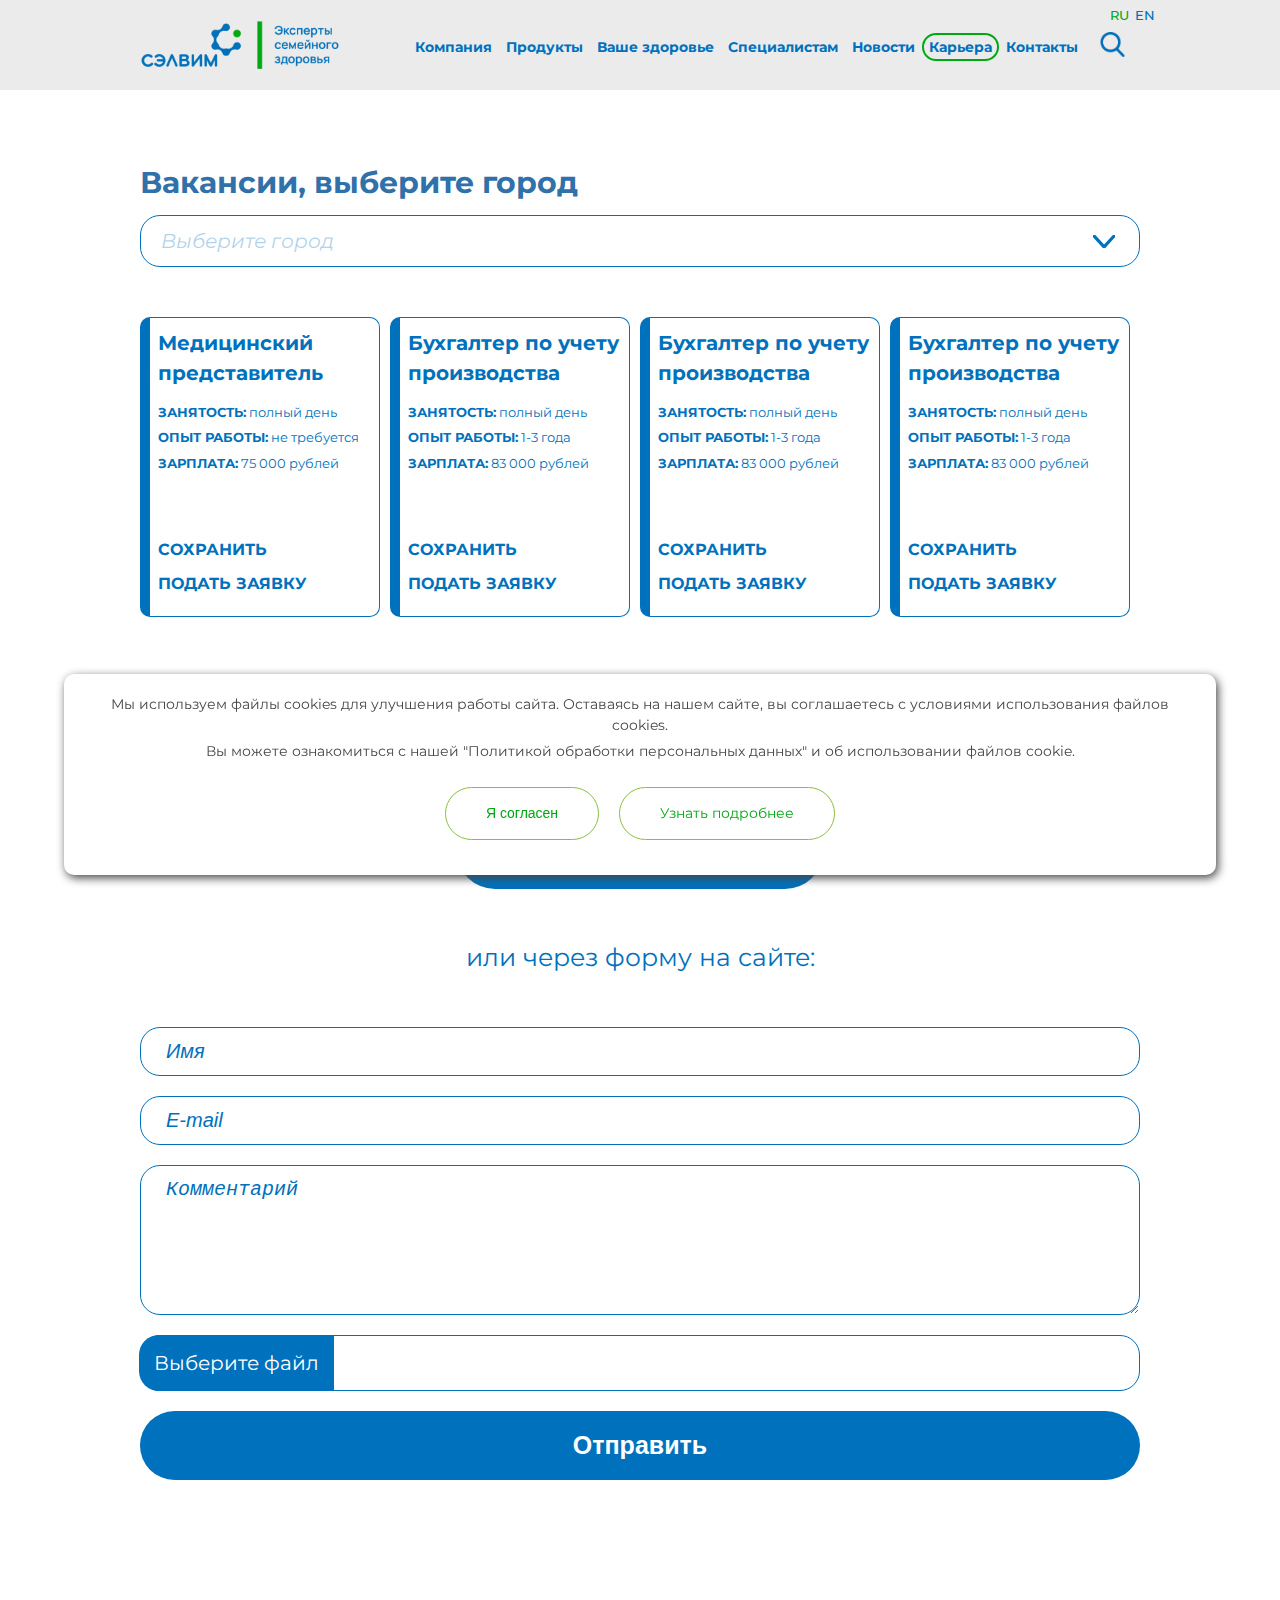
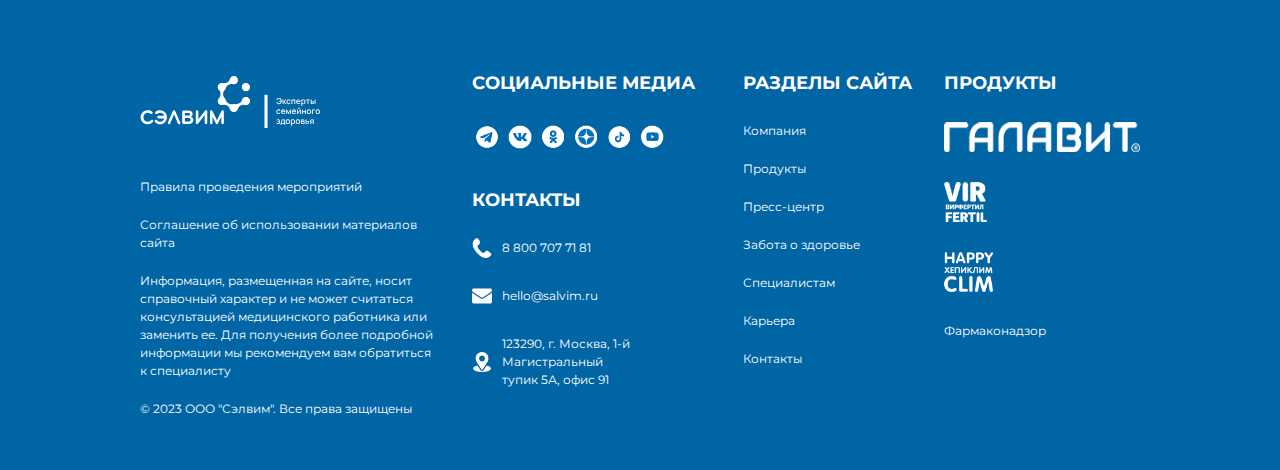
==== career.html @ ddc9188e "add career page" ====
<!DOCTYPE html>
<html lang="ru">
<head>
	<meta charset="UTF-8">
	<meta name="viewport" content="width=device-width, initial-scale=1.0">
	<title>Salvim | Карьера</title>
	<link rel="stylesheet" href="css/slick.css">
	<link rel="stylesheet" href="css/jquery.fancybox.css">
	<link rel="stylesheet" href="css/reset.css">
	<link rel="stylesheet" href="css/fonts.css">
	<link rel="stylesheet" href="css/style.css">
	<link rel="stylesheet" href="css/media.css">
</head>
<body>
	<div class="page">
		<div class="page__header">
			<header class="header">
				<div class="header__left">
					<a href="index.html" class="header__logo">
						<img src="img/logo.png" alt="logo">
					</a>
					<div class="mobile-hamburger sidebar-open"><span></span></div>
				</div>
				<div class="header__right">
					<div class="header__menu">
						<ul class="header__menu_items">
							<li class="header__menu_item"><a href="#">Компания</a></li>
							<li class="header__menu_item"><a href="#">Продукты</a></li>
							<li class="header__menu_item"><a href="#">Ваше здоровье</a></li>
							<li class="header__menu_item"><a href="#">Специалистам</a></li>
							<li class="header__menu_item"><a href="#">Новости</a></li>
							<li class="header__menu_item"><a href="#" class="act_menu">Карьера</a></li>
							<li class="header__menu_item"><a href="#">Контакты</a></li>
						</ul>
					</div>
					<div class="search">
						<a href="#" class="search_btn" data-fancybox data-type="ajax" data-src="modal-search.html" data-selector="#modal-search"></a>
					</div>
					<div class="header__lang">
						<a href="#" class="act">ru</a>
						<a href="#">en</a>
					</div>
				</div>
			</header>
		</div>
		<main class="page__main">
			<div class="wrapper">
				<div class="inner__page_info">
					<h3 class="vacancy__header">Вакансии, выберите город</h3>
					<div class="cities__block">
						<div class="city__btn" id="js-city__btn"><span>Выберите город</span></div>
						<div class="cities__items">
							<div id="Москва" class="cities__item">Москва</div>
							<div id="Пятигорск" class="cities__item">Пятигорск</div>
							<div id="Калуга" class="cities__item">Калуга</div>
							<div id="Рязань" class="cities__item">Рязань</div>
							<div id="Владимир" class="cities__item">Владимир</div>
							<div id="Красноярск" class="cities__item">Красноярск</div>
							<div id="Владимир" class="cities__item">Владимир</div>
							<div id="Челябинск" class="cities__item">Челябинск</div>
							<div id="Барнаул" class="cities__item">Барнаул</div>
							<div id="Белгород" class="cities__item">Белгород</div>
						</div>
					</div>

					<div class="vacancies__items">
						<div class="vacancies__item">
							<div class="vacancy__name">Медицинский представитель</div>
							<div class="vacancy__text"><strong>ЗАНЯТОСТЬ:</strong> полный день</div>
							<div class="vacancy__text"><strong>ОПЫТ РАБОТЫ:</strong> не требуется</div>
							<div class="vacancy__text"><strong>ЗАРПЛАТА:</strong> 75 000 рублей</div>
							<div class="vacancy__links">
								<a href="#" class="vacancy__link">СОХРАНИТЬ</a>
								<a href="#" class="vacancy__link">ПОДАТЬ ЗАЯВКУ</a>
							</div>
							<a href="#" class="mask"></a>
						</div>
						<div class="vacancies__item">
							<div class="vacancy__name">Бухгалтер по учету производства</div>
							<div class="vacancy__text"><strong>ЗАНЯТОСТЬ:</strong> полный день</div>
							<div class="vacancy__text"><strong>ОПЫТ РАБОТЫ:</strong> 1-3 года</div>
							<div class="vacancy__text"><strong>ЗАРПЛАТА:</strong> 83 000 рублей</div>
							<div class="vacancy__links">
								<a href="#" class="vacancy__link">СОХРАНИТЬ</a>
								<a href="#" class="vacancy__link">ПОДАТЬ ЗАЯВКУ</a>
							</div>
							<a href="#" class="mask"></a>
						</div>
						<div class="vacancies__item">
							<div class="vacancy__name">Бухгалтер по учету производства</div>
							<div class="vacancy__text"><strong>ЗАНЯТОСТЬ:</strong> полный день</div>
							<div class="vacancy__text"><strong>ОПЫТ РАБОТЫ:</strong> 1-3 года</div>
							<div class="vacancy__text"><strong>ЗАРПЛАТА:</strong> 83 000 рублей</div>
							<div class="vacancy__links">
								<a href="#" class="vacancy__link">СОХРАНИТЬ</a>
								<a href="#" class="vacancy__link">ПОДАТЬ ЗАЯВКУ</a>
							</div>
							<a href="#" class="mask"></a>
						</div>
						<div class="vacancies__item">
							<div class="vacancy__name">Бухгалтер по учету производства</div>
							<div class="vacancy__text"><strong>ЗАНЯТОСТЬ:</strong> полный день</div>
							<div class="vacancy__text"><strong>ОПЫТ РАБОТЫ:</strong> 1-3 года</div>
							<div class="vacancy__text"><strong>ЗАРПЛАТА:</strong> 83 000 рублей</div>
							<div class="vacancy__links">
								<a href="#" class="vacancy__link">СОХРАНИТЬ</a>
								<a href="#" class="vacancy__link">ПОДАТЬ ЗАЯВКУ</a>
							</div>
							<a href="#" class="mask"></a>
						</div>
					</div>

					<span class="vacancy__info">Не нашли вакансию, но хотите работать у нас? Отправьте резюме по адресу:</span>
					<a href="mailto:job@salvim.ru" class="link__btn">job@salvim.ru</a>
					<span class="vacancy__info">или через форму на сайте:</span>
					<form action="#" class="vacancy__form">
						<input type="text" class="form__item" placeholder="Имя">
						<input type="email" class="form__item" placeholder="E-mail">
						<textarea name="coment" class="form__item form__textarea" placeholder="Комментарий"></textarea>
						<div class="vacancy__upload">
							<label for="file" class="file__btn">Выберите файл</label>
							<input type="file" id="file" class="form__file js_career_file">
							<span id="file__name" class="file__name"></span>
						</div>
						<button class="link__btn career__submit_btn">Отправить</button>
					</form>
				</div>

			</div>
		</main>
		<div class="page__footer">
			<footer class="footer">
				<div class="wrapper">
					<div class="footer__items">
						<div class="footer__item footer__contacts">
							<div class="footer__logo">
								<a href="index.html">
									<img src="img/logo_footer2.svg" alt="logo">
								</a>
							</div>
							<p class="footer__text"><a href="event_rules.html">Правила проведения мероприятий</a></p>
							<p class="footer__text"><a href="user_agreement.html">Соглашение об использовании материалов сайта</a></p>
							<p class="footer__text">Информация, размещенная на сайте, носит справочный характер и не может считаться консультацией медицинского работника или заменить ее. Для получения более подробной информации мы рекомендуем вам обратиться к специалисту</p>
							<p class="footer__copy">&copy; 2023 ООО "Сэлвим". Все права защищены</p>
						</div>

						<div class="footer__item">
							<h4 class="footer__header">Социальные медиа</h4>
							<div class="footer__social">
								<a href="https://t.me/salvimru" class="social__item_footer social__item_telegtam"></a>
								<a href="https://vk.com/salvim" class="social__item_footer social__item_vk"></a>
								<a href="https://ok.ru/group/61746672566385" class="social__item_footer social__item_ok"></a>
								<a href="https://zen.yandex.ru/id/622efcaef6fbe065330a25c7" class="social__item_footer social__item_dzen"></a>
								<a href="https://vm.tiktok.com/ZSeUqucTk/" class="social__item_footer social__item_tiktok"></a>
								<a href="https://www.youtube.com/salvim" class="social__item_footer social__item_youtube"></a>
							</div>

							<h4 class="footer__header">Контакты</h4>
							<div class="footer__contacts_items">
								<div class="footer__contacts_item">
									<a href="tel:88007077181" class="footer__contacts_link footer__contacts_link-phone" target="_blank">
										8 800 707 71 81
									</a>
								</div>
								<div class="footer__contacts_item">
									<a href="mailto:hello@salvim.ru" class="footer__contacts_link footer__contacts_link-email" target="_blank">
										hello@salvim.ru
									</a>
								</div>
								<div class="footer__contacts_item">
									<a href="https://yandex.ru/maps/org/selvim/1320485481/?ll=37.531497%2C55.766053&z=17" class="footer__contacts_link footer__contacts_link-address" target="_blank">
										123290, г. Москва, 1-й Магистральный
										<br>
										тупик 5А, офис 91
									</a>
								</div>
							</div>
						</div>

						<div class="footer__item footer__item_menu">
							<h4 class="footer__header">Разделы сайта</h4>
							<ul class="footer__menu_items">
								<li class="footer__menu_item">
									<a href="#">Компания</a>
								</li>
								<li class="footer__menu_item">
									<a href="#">Продукты</a>
								</li>
								<li class="footer__menu_item">
									<a href="#">Пресс-центр</a>
								</li>
								<li class="footer__menu_item">
									<a href="#">Забота о здоровье</a>
								</li>
								<li class="footer__menu_item">
									<a href="#">Специалистам</a>
								</li>
								<li class="footer__menu_item">
									<a href="#">Карьера</a>
								</li>
								<li class="footer__menu_item">
									<a href="#">Контакты</a>
								</li>
							</ul>
						</div>

						<div class="footer__item footer__products">
							<h4 class="footer__header">Продукты</h4>
							<div class="footer__products_items">
								<div class="footer__products_item">
									<div class="footer__products_pic footer__products_galavit"><img src="img/footer_partners/Galavit.png" alt="partner"></div>
									<a href="#" class="mask"></a>
								</div>
								<div class="footer__products_item">
									<div class="footer__products_pic"><img src="img/footer_partners/Virfertil.png" alt="partner"></div>
									<a href="#" class="mask"></a>
								</div>
								<div class="footer__products_item">
									<div class="footer__products_pic"><img src="img/footer_partners/Happyclim.png" alt="partner"></div>
									<a href="#" class="mask"></a>
								</div>
								<div class="footer__products_item">
									<a href="#">Фармаконадзор</a>
								</div>
							</div>
						</div>
					</div>
				</div>
			</footer>
		</div>
	</div>

	<!-- sidebar -->
	<div class="sidebar-overlay"></div>
	<div class="sidebar">
		<div class="sidebar-block">
			<div class="sidebar-block__top">
				<div class="sidebar__logo">
				    <a href="index.html">
				        <img src="img/logo.png" class="sidebar__logo" alt="logo">
				    </a>
				</div>
				<div class="sidebar-block__close sidebar-close">&nbsp;</div>
			</div>
			<div class="sidebar-block__content">
				<div class="sidebar-block__menu">
					<div class="ms-menu">
						<ul class="ms-menu-items">
							<li class="ms-menu_item">
								<a href="#">Компания</a>
							</li>
							<li class="ms-menu_item">
								<a href="#">Продукты</a>
							</li>
							<li class="ms-menu_item">
								<a href="#">Ваше здоровье</a>
							</li>
							<li class="ms-menu_item">
								<a href="#">Специалистам</a>
							</li>
							<li class="ms-menu_item">
								<a href="#">Карьера</a>
							</li>
							<li class="ms-menu_item">
								<a href="#">Контакты</a>
							</li>
						</ul>
					</div>
					<div class="sidebar__contacts">
						<div class="search">
							<form action="#">
								<input type="text" placeholder="Поиск">
								<button></button>
							</form>
						</div>
						<div class="header__lang">
							<a href="#" class="act">ru</a>
							<a href="#">en</a>
						</div>
						<div class="header__phone">
							<a href="tel:88007077181" class="header__phone_number">8 800 707-71-81</a>
						</div>
						<div class="footer__social">
							<a href="https://t.me/salvimru" class="social__item_footer social__item_telegtam"></a>
							<a href="https://vk.com/salvim" class="social__item_footer social__item_vk"></a>
							<a href="https://ok.ru/group/61746672566385" class="social__item_footer social__item_ok"></a>
							<a href="https://zen.yandex.ru/id/622efcaef6fbe065330a25c7" class="social__item_footer social__item_dzen"></a>
							<a href="https://vm.tiktok.com/ZSeUqucTk/" class="social__item_footer social__item_tiktok"></a>
							<a href="https://www.youtube.com/salvim" class="social__item_footer social__item_youtube"></a>
						</div>
					</div>
				</div>
			</div>
		</div>
	</div>

	<!-- cookie -->
	<div id="cookie__note" class="cookie__note">
		<p>Мы используем файлы cookies для улучшения работы сайта. Оставаясь на нашем сайте, вы соглашаетесь с условиями использования файлов cookies.</p>
		<p>Вы можете ознакомиться с нашей "Политикой обработки персональных данных" и об использовании файлов cookie.</p>

		<button class="btn cookie__accept">Я согласен</button>
		<a class="btn" href="img/temp/politika_obrabotki_personalnyh_dannyh.pdf" target="_blank">Узнать подробнее</a>
	</div>
	<!-- end cookie -->

	<script src="js/jquery-3.6.0.min.js"></script>
	<script src="js/slick.js"></script>
	<script src="js/jquery.fancybox.js"></script>
	<script src="js/core.js"></script>
</body>
</html>
---- css/fonts.css ----
@font-face {
    font-family: 'Montserrat';
    src: url('../fonts/montserrat/Montserrat-Italic.eot');
    src: url('../fonts/montserrat/Montserrat-Italic.eot?#iefix') format('embedded-opentype'),
        url('../fonts/montserrat/Montserrat-Italic.woff2') format('woff2'),
        url('../fonts/montserrat/Montserrat-Italic.woff') format('woff'),
        url('../fonts/montserrat/Montserrat-Italic.ttf') format('truetype'),
        url('../fonts/montserrat/Montserrat-Italic.svg#Montserrat-Italic') format('svg');
    font-weight: normal;
    font-style: italic;
    font-display: swap;
}

@font-face {
    font-family: 'Montserrat';
    src: url('../fonts/montserrat/Montserrat-ExtraBold.eot');
    src: url('../fonts/montserrat/Montserrat-ExtraBold.eot?#iefix') format('embedded-opentype'),
        url('../fonts/montserrat/Montserrat-ExtraBold.woff2') format('woff2'),
        url('../fonts/montserrat/Montserrat-ExtraBold.woff') format('woff'),
        url('../fonts/montserrat/Montserrat-ExtraBold.ttf') format('truetype'),
        url('../fonts/montserrat/Montserrat-ExtraBold.svg#Montserrat-ExtraBold') format('svg');
    font-weight: bold;
    font-style: normal;
    font-display: swap;
}

@font-face {
    font-family: 'Montserrat';
    src: url('../fonts/montserrat/Montserrat-Bold.eot');
    src: url('../fonts/montserrat/Montserrat-Bold.eot?#iefix') format('embedded-opentype'),
        url('../fonts/montserrat/Montserrat-Bold.woff2') format('woff2'),
        url('../fonts/montserrat/Montserrat-Bold.woff') format('woff'),
        url('../fonts/montserrat/Montserrat-Bold.ttf') format('truetype'),
        url('../fonts/montserrat/Montserrat-Bold.svg#Montserrat-Bold') format('svg');
    font-weight: bold;
    font-style: normal;
    font-display: swap;
}

@font-face {
    font-family: 'Montserrat';
    src: url('../fonts/montserrat/Montserrat-Light.eot');
    src: url('../fonts/montserrat/Montserrat-Light.eot?#iefix') format('embedded-opentype'),
        url('../fonts/montserrat/Montserrat-Light.woff2') format('woff2'),
        url('../fonts/montserrat/Montserrat-Light.woff') format('woff'),
        url('../fonts/montserrat/Montserrat-Light.ttf') format('truetype'),
        url('../fonts/montserrat/Montserrat-Light.svg#Montserrat-Light') format('svg');
    font-weight: 300;
    font-style: normal;
    font-display: swap;
}

@font-face {
    font-family: 'Montserrat';
    src: url('../fonts/montserrat/Montserrat-Medium.eot');
    src: url('../fonts/montserrat/Montserrat-Medium.eot?#iefix') format('embedded-opentype'),
        url('../fonts/montserrat/Montserrat-Medium.woff2') format('woff2'),
        url('../fonts/montserrat/Montserrat-Medium.woff') format('woff'),
        url('../fonts/montserrat/Montserrat-Medium.ttf') format('truetype'),
        url('../fonts/montserrat/Montserrat-Medium.svg#Montserrat-Medium') format('svg');
    font-weight: 500;
    font-style: normal;
    font-display: swap;
}

@font-face {
    font-family: 'Montserrat';
    src: url('../fonts/montserrat/Montserrat-Regular.eot');
    src: url('../fonts/montserrat/Montserrat-Regular.eot?#iefix') format('embedded-opentype'),
        url('../fonts/montserrat/Montserrat-Regular.woff2') format('woff2'),
        url('../fonts/montserrat/Montserrat-Regular.woff') format('woff'),
        url('../fonts/montserrat/Montserrat-Regular.ttf') format('truetype'),
        url('../fonts/montserrat/Montserrat-Regular.svg#Montserrat-Regular') format('svg');
    font-weight: normal;
    font-style: normal;
    font-display: swap;
}
---- css/style.css ----
* {
	margin: 0;
	padding: 0;
	box-sizing: border-box;
}

table,
tr,
th,
td {
	border-collapse: collapse;
}

img{
	width: 100%;
	height: auto;
}

html {
	background: #fff;
	height: 100%;
}

body {
	font-family: 'Montserrat';
	background: #fff;
	color: #464646;
	display: flex;
	flex-direction: column;
	height: auto;
	font-style: normal;
}

.act {
	color: #00A910!important;
}

.page {
	min-height: 100vh;
	display: flex;
	flex-direction: column;
	background: #ffffff;
}

.wrapper,
.header {
	/*width: 90%;*/
	width: 1500px;
	margin: 0 auto;
}

.page__header {
	padding: 18px 0;
	background: #EBEBEB;
}

.header {
	display: flex;
	justify-content: space-between;
	align-items: center;
}

.header__left {
	width: 242px;
}

.header__logo img {
	width: 100%;
}

.header__right {
	display: flex;
	justify-content: flex-end;
	align-items: center;
	position: relative;
}

.header__menu_items {
	display: flex;
	justify-content: flex-end;
	align-items: center;
	list-style: none;
	font-weight: bold;
	margin: 0;
}

.header__menu_item a {
	font-size: 20px;
	text-decoration: none;
	color: #0071BC;
	padding: 7px 7px;
	margin-left: 23px;
}

.header__menu_item:first-child a {
	margin-left: 0;
}

.header__menu_item a:hover {
	border: 2px solid #00A910;
	border-radius: 33px;
	padding: 3px 5px;
}

.header__menu_item a.act_menu {
	border: 2px solid #00A910;
	color: #0071BC;
	border-radius: 33px;
	padding: 3px 5px;
}

.search {
	margin: 0 30px;
}

.search_btn {
	width: 40px;
	height: 40px;
	overflow: hidden;
	background: url('../img/search.png') center center no-repeat;
	background-size: 40px;
	border: none;
	cursor: pointer;
	text-decoration: none;
	display: block;
}

.modal-container {
	width: 80%;
	height: auto;
	padding: 40px 60px;
	background: #fff;
}

.modal {
	width: 100%;
	height: 100%;
}

.search__header {
	font-size: 35px;
	margin: 0 0 20px 0;
}

.search__form form {
	display: flex;
	justify-content: flex-start;
	align-items: center;
}

.search__form input {
	border: 1px solid #0071BC;
	color: #464646;
	overflow: hidden;
	font-size: 20px;
	width: 90%;
	padding: 10px 25px;
	border-radius: 33px;
	margin-right: 35px;
}

.search__form button {
	width: 45px;
	height: 45px;
	overflow: hidden;
	background: url('../img/search.png') center center no-repeat;
	background-size: 45px;
	border: none;
	cursor: pointer;
}

.search__form button:hover {
	background: url('../img/search.png') center center no-repeat;
	background-size: 45px;
}

.search__form input::-webkit-input-placeholder {color:#707070;}
.search__form input::-moz-placeholder          {color:#707070;}
.search__form input:-moz-placeholder           {color:#707070;}
.search__form input:-ms-input-placeholder      {color:#707070;}

.header__lang {
	position: absolute;
	top: -20px;
	right: -20px;
}

.header__lang a {
	text-transform: uppercase;
	text-decoration: none;
	font-weight: 500;
	font-size: 13px;
	color: #0071BC;
	margin: 0 2px;
}

.header__lang a:hover {
	color: #00A910;
}

.header__lang a:last-child {
	margin: 0;
}

.slide {
	width: 100%;
}

.slide picture,
.slide img {
	width: 100%;
	height: 100%;
}

.slick-dots {
	position: absolute;
	bottom: 12px;
	display: inline-block;
	list-style: none;
	text-align: center;
	margin: 0;
	left: 50%;
	transform: translateX(-50%);
}

.slick-dots li.slick-active {
	border: 2px solid #fff;
	background: #fff;
	top: 10px;
}

.slick-dots li.slick-active button {
	display: none;
}

.slick-dots li {
	position: relative;
	display: inline-block;
	width: 20px;
	height: 20px;
	margin: 0 10px;
	border-radius: 50%;
	cursor: pointer;
}

.slick-dots li:first-child {
	margin-left: 0;
}

.slick-dots li:last-child {
	margin-right: 0;
}

.slick-dots li button {
	font-size: 0;
	line-height: 0;
	display: block;
	width: 20px;
	height: 20px;
	padding: 5px;
	cursor: pointer;
	color: transparent;
	background: transparent;
	outline: none;
	border: 2px solid #fff;
	border-radius: 50%;
}

.main__content_items {
	display: flex;
	justify-content: space-between;
	align-content: stretch;
	margin: 100px 0;
}

.main__content_item {
	width: 23%;
	max-width: 393px;
	position: relative;
	line-height: 1.4;
}

.main__content_block-name {
	font-size: 11px;
	font-weight: bold;
	background-color: #EBEBEB;
	padding: 2px;
}

.main_news {
	color: #0071BC;
}

.main_health {
	color: #00a910;
}

.main__content_block {
	width: 100%;
	background-color: #EBEBEB;
	padding: 1px;
	margin-top: -2px;
	height: 100%;
	line-height: 1.5;
}

.main__content_img {
	width: 100%;
	overflow: hidden;
}

.main__content_img img {
	width: 100%;
	height: 100%;
	object-fit: cover;
	-webkit-transition: all 0.5s ease-in-out;
	-moz-transition: all 0.5s ease-in-out;
	-ms-transition: all 0.5s ease-in-out;
	-o-transition: all 0.5s ease-in-out;
	transition: all 0.5s ease-in-out;
}

.main__content_item:hover .main__content_header {
	color: #00a910;
}

.main__content_item:hover .main__content_img img {
	transform: scale(1.1);
	transition: 500ms linear;
}

.main__content_info {
	padding: 10px 10px 0 10px;
}

.main__content_header {
	color: #464646;
	font-size: 23px;
	font-weight: bold;
	margin: 0;
}

.main__content_text {
	font-weight: 500;
	font-size: 20px;
	-webkit-line-clamp: 3;
	-webkit-box-orient: vertical;
	overflow: hidden;
	text-overflow: ellipsis;
	display: -webkit-box;
	margin: 15px 0 0 0;
}

.mask {
	display: block;
	position: absolute;
	top: 0;
	left: 0;
	width: 100%;
	height: 100%;
	z-index: 3;
}

.footer {
	background: #0065A5;
	padding: 90px 0 30px 0;
}

.footer * {
	color: #fff;
}

.footer__items {
	display: flex;
	justify-content: space-between;
	align-items: baseline;
	color: #fff;
}

.footer__item * {
	font-size: 19px;
}

.footer__contacts {
	width: 34%;
}

.footer__logo {
	width: 60%;
	margin-bottom: 80px;
}

.footer__logo img {
	width: 100%;
	height: 100%;
}

.footer__header {
	font-size: 25px;
	font-weight: bold;
	margin-bottom: 25px;
}

.footer__text {
	margin-bottom: 25px;
}

.footer__contacts_link {
	display: inline-block;
	margin-left: 45px;
	margin-bottom: 50px;
	position: relative;
	max-width: 210px;
}

.footer__contacts_link:before {
	content: '';
	position: absolute;
	left: -45px;
	top: 50%;
	transform: translate(0, -50%);
	width: 34px;
	height: 34px;
}

.footer__contacts_link-phone:before {
	background: url('../img/footer_contacts/Phone.png') center center no-repeat;
	background-size: 34px;
}

.footer__contacts_link-email:before {
	background: url('../img/footer_contacts/email.png') center center no-repeat;
	background-size: 34px;
}

.footer__contacts_link-address:before {
	background: url('../img/footer_contacts/location.png') center center no-repeat;
	background-size: 34px;
}

.footer__contacts_link-phone:hover:before {
	background: url('../img/footer_contacts/Phone-blue.png') center center no-repeat;
	background-size: 34px;
}

.footer__contacts_link-email:hover:before {
	background: url('../img/footer_contacts/email-blue.png') center center no-repeat;
	background-size: 34px;
}

.footer__contacts_link-address:hover:before {
	background: url('../img/footer_contacts/location-blue.png') center center no-repeat;
	background-size: 34px;
}

.footer .footer__social {
	justify-content: flex-start;
	margin-left: 0;
	margin-bottom: 50px;
}

.social__item_footer {
	display: inline-block;
	text-decoration: none;
	position: relative;
	width: 50px;
	height: 50px;
}

.social__item_footer:before {
	content: '';
	width: 50px;
	height: 50px;
	position: absolute;
	display: inline-block;
}

.social__item_footer:last-child {
	margin-right: 0;
}

.social__item_footer.social__item_telegtam:before {
	background: url('../img/social_icons/tg-white.png') center center no-repeat;
	background-size: 50px;
}

.social__item_footer.social__item_vk:before {
	background: url('../img/social_icons/vk-white.png') center center no-repeat;
	background-size: 50px;
}

.social__item_footer.social__item_tiktok:before {
	background: url('../img/social_icons/tk-white.png') center center no-repeat;
	background-size: 50px;
}

.social__item_footer.social__item_ok:before {
	background: url('../img/social_icons/ok-white.png') center center no-repeat;
	background-size: 50px;
}

.social__item_footer.social__item_youtube:before {
	background: url('../img/social_icons/yt-white.png') center center no-repeat;
	background-size: 50px;
}

.social__item_footer.social__item_dzen:before {
	background: url('../img/social_icons/yz-white.png') center center no-repeat;
	background-size: 50px;
}

.social__item_footer.social__item_telegtam:hover:before {
	background: url('../img/social_icons/tg.png') center center no-repeat;
	background-size: 50px;
}

.social__item_footer.social__item_vk:hover:before {
	background: url('../img/social_icons/vk.png') center center no-repeat;
	background-size: 50px;
}

.social__item_footer.social__item_tiktok:hover:before {
	background: url('../img/social_icons/tk.png') center center no-repeat;
	background-size: 50px;
}

.social__item_footer.social__item_ok:hover:before {
	background: url('../img/social_icons/ok.png') center center no-repeat;
	background-size: 50px;
}

.social__item_footer.social__item_youtube:hover:before {
	background: url('../img/social_icons/yt.png') center center no-repeat;
	background-size: 50px;
}

.social__item_footer.social__item_dzen:hover:before {
	background: url('../img/social_icons/yz.png') center center no-repeat;
	background-size: 50px;
}

.footer__menu_items {
	margin-left: 0;
	list-style: none;
}

.footer__menu_item {
	margin-left: 0;
	margin-bottom: 25px;
}

.footer__products_item {
	margin-bottom: 50px;
	position: relative;
}

.footer__products_pic img {
	max-height: 60px;
	width: auto;
}

/*mobmenu*/
.mobile-hamburger {
	display: none;
}

.sidebar {
	position: fixed;
	z-index: 9999;
	top: 0;
	left: 0;
	overflow: auto;
	width: 100%;
	height: 100%;
	transition: transform 500ms ease-in-out 0ms;
	-webkit-transform: translateX(-100%);
	transform: translateX(-100%);
	background-color: #fff;
	color: #0071BC;
	padding: 25px;
}

.sidebar_opened {
	-webkit-transform: translateX(0);
	transform: translateX(0);
	width: 100%;
}

.sidebar-overlay {
	position: fixed;
	z-index: 9999;
	top: 0;
	left: 0;
	display: none;
	height: 100%;
}

/*end mobmenu*/
/*company page*/
.about__img {
	width: 100%;
}

.about__img img {
	object-fit: cover;
	width: 100%;
	height: 100%;
	margin: 0;
}

.our__values {
	margin-top: 35px;
	margin-bottom: 150px;
	text-align: center;
}

.our__values h3 {
	text-align: left;
}

.our__values_img {
	width: 80%;
}

.our__values_link {
	position: relative;
	border: 1px solid #707070;
	border-radius: 30px;
	padding: 28px 60px;
	display: block;
	margin: 100px auto 0 auto;
	text-align: center;
	width: 300px;
	line-height: 25px;
}

.our__values_pptx {
	font-size: 20px;
	font-weight: bold;
	color: #8ABF3E;
}

.our__values_link:hover {
	border: 1px solid #8ABF3E;
	background-color: #8ABF3E;
	transition: 500ms linear;
}

.our__values_link:hover .our__values_pptx {
	color: #fff;
	transition: 500ms linear;
}

.digitals__block {
	background: #0071BC;
	color: #fff;
	padding: 35px 0;
}

.digitals__header {
	text-align: center;
	color: #fff;
	margin-top: 0;
	font-size: 60px;
}

.slider__digitals_block {
	width: 100%;
}

.slider__digitals {
	margin-bottom: 50px;
}

.slider__digitals .slick-slide {
	text-align: center;
}

.slide__year {
	text-transform: uppercase;
	font-size: 40px;
}

.slider__digitals_block .slick-current .slide__year {
	margin-top: -20px;
	font-size: 60px;
	font-weight: bold;
	display: block;
}

.slide__content {
	display: inline-block;
	text-align: center;
	margin-bottom: 20px;
	width: 100%;
	font-size: 40px;
	font-weight: 500;
}

.production__block {
	margin-top: 150px;
	padding-bottom: 40px;
}

.company__production_items {
	display: flex;
	justify-content: space-between;
	align-items: stretch;
	margin: 40px 0;
}

.company__production_item {
	width: 24%;
}

.production_gmp {
	width: 50%;
	margin: 40px 0;
}

.company__production_header {
	text-align: center;
	margin-top: 100px;
}

.company__production-year_items {
	display: flex;
	justify-content: space-around;
	align-items: stretch;
	width: 80%;
	margin: 0 auto;
}

.license__block {
	display: flex;
	justify-content: space-between;
	margin-top: 250px;
	margin-bottom: 100px;
}

.license__item_text {
	font-size: 17px;
	color: #0071BC;
	font-weight: 300;
	margin-bottom: 10px;
	text-decoration: none;
}

.license__item {
	width: 47%;
	position: relative;
}

.production__license {
	width: 100%;
	margin: 0 auto;
}

.company__files {
	margin: 20px 0;
}

.company__files_links {
	text-align: center;
}

.company__files_link {
	font-weight: bold;
	margin: 10px 0;
}

.company__files_link a {
	text-decoration: none;
	font-size: 30px;
	color: #0071BC;
}

.company__files_link .green__text,
.company__files_link a:hover {
	color: #00A910;
}

.green__text {
	color: #00A910;
}

.company__partners_items {
	display: flex;
	justify-content: center;
	flex-wrap: wrap;
	width: 90%;
	margin: 200px auto;
}

.company__partners_item {
	width: 22%;
	position: relative;
	margin-bottom: 70px;
}

.company__partners_item:hover {
	transform: scale(1.1);
	-webkit-transition: all 0.5s ease-in-out;
	-moz-transition: all 0.5s ease-in-out;
	-ms-transition: all 0.5s ease-in-out;
	-o-transition: all 0.5s ease-in-out;
	transition: all 0.5s ease-in-out;
}

.company__partners_item img {
	width: 100%;
}

/*end company page*/
/*product page*/
.products__block {
	padding: 150px 0;
}

.products__block_items {
	display: flex;
	justify-content: space-between;
	align-items: stretch;
}

.products__block_item {
	position: relative;
}

.products__block_item:hover {
	transform: scale(1.1);
	-webkit-transition: all 0.5s ease-in-out;
	-moz-transition: all 0.5s ease-in-out;
	-ms-transition: all 0.5s ease-in-out;
	-o-transition: all 0.5s ease-in-out;
	transition: all 0.5s ease-in-out;
}

.products__block_img {
	width: 90%;
}

.products__block_warning {
	margin-top: 120px;
	text-align: center;
	font-size: 30px;
}

.warning__text {
	color: #CCCCCCBF;
	text-transform: uppercase;
	font-weight: 300;
}

.quality__images {
	display: flex;
	justify-content: space-between;
	margin: 40px 0;
}

.quality__image {
	width: 46%;
}
/*end product page*/
/*specialsts*/
.residential__block {
	margin: 0 auto 100px auto;
	text-align: center;
}
.residential__links {
	display: flex;
	justify-content: center;
}
.residential__link {
	display: flex;
	align-items: center;
	justify-content: center;
	font-size: 19px;
}

.residential__link .social__item_footer:before {
	left: -7px;
	top: 50%;
	transform: translate(0, -50%);
	width: 50px;
	height: 50px;
	border: 1px solid #0071bc;
	border-radius: 50%;
}

.residential__link:hover .social__item_telegtam:before {
	background: url('../img/social_icons/tg.png') center center no-repeat;
	background-size: 50px;
}
/*end specialsts*/
/*health page*/
.health__items {
	display: flex;
	justify-content: space-between;
	flex-wrap: wrap;
	margin: 40px 0;
	align-items: stretch;
}

.health__item {
	width: 23%;
	margin-bottom: 50px;
	position: relative;
}


.health__item:hover .main__content_header {
	color: #00a910;
}

.health__item:hover .main__content_img img {
	transform: scale(1.1);
	transition: 500ms linear;
}
/*end health page*/

/* cookie asker*/
.cookie__note {
	display: none;
	position: fixed;
	bottom: 25px;
	left: 50%;
	transform: translateX(-50%);
	width: 90%;
	padding: 20px;
	background-color: white;
	border-radius: 10px;
	box-shadow: 2px 3px 10px #464646;
	z-index: 9999;
}

#cookie__note.show {
	display: flex;
	flex-wrap: wrap;
	justify-content: center;
}

.cookie__note p {
	margin: 0;
	font-size: 19px;
	text-align: center;
	color: #464646;
	width: 100%;
	margin-bottom: 5px;
}

.btn {
	padding: 20px 60px;
	border-radius: 33px;
	border: 1px solid #8ABF3E;
	background-color: #fff;
	text-decoration: none;
	color: #00A910;
	cursor: pointer;
	font-size: 19px;
}

.btn:hover {
	background-color: #8ABF3E;
	transition: 500ms linear;
	color: #fff;
}

.cookie__note .btn {
	margin: 30px 30px 25px 0;
}

.cookie__note .btn:last-child {
	margin: 30px 0 25px 0;
}
/*end cookie */
.inner__page {
	padding: 0 0 70px 0;
}

.header__block {
	background-color: #0071BC;
	color: #fff;
	display: flex;
	justify-content: flex-start;
	align-items: center;
	padding: 120px 0;
}

.inner__page_info {
	margin-top: 70px;
}

.inner__image_left {
	float: left;
	width: 40%;
	margin: 0 50px 50px 0;
}

.contacts__map img {
	height: 500px;
	width: 100%;
	object-fit: cover;
}

.contact__items {
	display: flex;
	justify-content: space-between;
	align-items: center;
	margin: 75px 0;
}

.contact__item {
	margin-left: 70px;
	position: relative;
	width: 30%;
}

.contact__item:before {
	content: '';
	position: absolute;
	left: -75px;
	top: 50%;
	transform: translate(0, -50%);
	width: 64px;
	height: 64px;
}

.contact__link {
	display: block;
	font-size: 33px;
	color: #0071bc;
}

.contact__item_address:before {
	background: url('../img/footer_contacts/location-blue.png') center center no-repeat;
	background-size: 64px;
}

.contact__item_phone:before {
	background: url('../img/footer_contacts/Phone-blue.png') center center no-repeat;
	background-size: 64px;
}

.contact__item_email:before {
	background: url('../img/footer_contacts/email-blue.png') center center no-repeat;
	background-size: 64px;
}

.vacancy__block_items {
	display: flex;
	justify-content: flex-start;
	align-items: baseline;
}

.vacancy__block_item {
	display: flex;
	justify-content: flex-start;
	align-items: baseline;
	margin-right: 20px;
}

.vacancy__block_item * {
	margin-right: 7px;
}

/*career page*/
.vacancy__header {
	margin: 0;
	text-transform: none;
}

.cities__block {
	width: 100%;
	color: #0071BC;
	font-style: italic;
	margin: 10px 0;
	position: relative;
}

.cities__block:before {
	content: '';
	position: absolute;
	width: 32px;
	height: 18px;
	background: url('../img/arrow_down.svg') center center no-repeat;
	background-size: 22px;
	right: 20px;
	top: 50%;
	transform: translate(0, -50%);
}

.cities__block:hover:before {
	-moz-transform: rotate(180deg);
	-webkit-transform: rotate(180deg);
	-o-transform: rotate(180deg);
	-ms-transform: rotate(180deg);
	transform: translate(0, -50%) rotate(180deg);
	-webkit-transition: all 0.5s ease-in-out;
	-moz-transition: all 0.5s ease-in-out;
	-ms-transition: all 0.5s ease-in-out;
	-o-transition: all 0.5s ease-in-out;
	transition: all 0.5s ease-in-out;
}

.cities__block span {
	opacity: 0.3;
}

.city__btn {
	border: 1px solid #0071BC;
	border-radius: 20px;
	padding: 10px 20px;
	cursor: pointer;
	font-size: 20px;
}

.cities__items {
	display: none;
	border: 1px solid #0071BC;
	border-radius: 20px;
	padding: 10px 20px;
	max-height: 250px;
	overflow: scroll;
	position: absolute;
	top: 50px;
	width: 100%;
	z-index: 100;
	background: #fff;
}

.cities__block:hover .cities__items {
	display: block;
	-webkit-transition: all 0.5s ease-in-out;
	-moz-transition: all 0.5s ease-in-out;
	-ms-transition: all 0.5s ease-in-out;
	-o-transition: all 0.5s ease-in-out;
	transition: all 0.5s ease-in-out;
}

.cities__items::-webkit-scrollbar {
	width: 10px;
	height: 0;
}

.cities__items::-webkit-scrollbar-track {
	background: #fff;
	margin: 15px 0;
}

.cities__items::-webkit-scrollbar-thumb {
	background: #0071BC;
	border-radius: 10px;
}

.cities__item {
	cursor: pointer;
	font-size: 20px;
}

.cities__item:hover {
	color: #00a910;
}

.vacancies__items {
	display: flex;
	justify-content: flex-start;
	flex-wrap: wrap;
	margin: 60px 0;
}

.vacancies__item {
	border-radius: 10px;
	border: 1px solid #0071BC;
	border-left: 15px solid #0071bc;
	padding: 15px 15px 15px 10px;
	position: relative;
	width: 24%;
	height: 350px;
	margin-bottom: 20px;
	margin-right: 20px;
}

.vacancies__item:nth-child(4n) {
	margin-right: 0px;
}

.vacancy__name {
	font-size: 29px;
	color: #0071bc;
	font-weight: bold;
	margin-bottom: 12px;
}

.vacancy__text {
	padding: 3px 0;
	color: #0071BC;
	font-size: 13px;
}

.vacancy__links {
	display: flex;
	justify-content: space-between;
	position: absolute;
	bottom: 20px;
	width: 95%;
}

.vacancy__link {
	font-weight: bold;
	text-transform: uppercase;
	/*margin-right: 25px;*/
}

.vacancy__info {
	font-size: 30px;
	color: #0071BC;
	margin: 60px 0;
	display: block;
	text-align: center;
}

.link__btn {
	border: none;
	outline: none;
	display: inline-block;
	font-size: 30px;
	color: #fff;
	background: #0071BC;
	border-radius: 50px;
	padding: 20px 90px;
	font-weight: bold;
	margin-left: 50%;
	transform: translateX(-50%);
}

.link__btn:hover {
	color: #fff;
	background: #00a910;
	-webkit-transition: all 0.5s ease-in-out;
	-moz-transition: all 0.5s ease-in-out;
	-ms-transition: all 0.5s ease-in-out;
	-o-transition: all 0.5s ease-in-out;
	transition: all 0.5s ease-in-out;
}

.vacancy__form {
	margin-bottom: 120px;
}

.form__item {
	display: block;
	border: 1px solid #0071BC;
	border-radius: 20px;
	color: #0071BC;
	width: 100%;
	margin-bottom: 20px;
	padding: 16px 25px;
	font-size: 30px;
}

.form__item::-webkit-input-placeholder {color:#0071BC;font-style: italic;font-size: 30px;}
.form__item::-moz-placeholder          {color:#0071BC;font-style: italic;font-size: 30px;}
.form__item:-moz-placeholder           {color:#0071BC;font-style: italic;font-size: 30px;}
.form__item:-ms-input-placeholder      {color:#0071BC;font-style: italic;font-size: 30px;}

.form__textarea {
	height: 200px;
}

.form__file {
	display: none;
}

.vacancy__upload {
	display: block;
	border: 1px solid #0071BC;
	border-radius: 20px;
	color: #0071BC;
	width: 100%;
	margin-bottom: 20px;
	padding: 16px 25px 16px 0;
	white-space: nowrap;
}

.file__btn {
	color: #fff;
	background: #0071BC;
	border-top-left-radius: 20px;
	border-bottom-left-radius: 20px;
	padding: 21px 15px;
	margin-left: -2px;
	font-size: 30px;
}

.file__btn:hover {
	cursor: pointer;
}

.file__name {
	color: #464646;
	padding-left: 15px;
	font-size: 25px;
}

.career__submit_btn {
	width: 100%;
}
/*end career page*/
---- css/media.css ----
@media screen and (max-width:1600px) {
	p {
		margin: 0 0 26px 0;
		font-size: 26px;
	}

	th,
	td {
		font-size: 26px;
	}

	h1 {
		font-size: 90px;
	}

	.wrapper,
	.header {
		width: 1280px;
	}

	.header__menu_item a {
		font-size: 18px;
		padding: 7px 7px;
		margin-left: 10px;
	}

	.header__menu_item a:hover {
		padding: 3px 5px;
	}

	.header__menu_item a.menu_act {
		padding: 3px 5px;
	}

	.search {
		margin: 0 20px;
	}

	.search_btn {
		width: 35px;
		height: 35px;
		background-size: 35px;
	}

	.header__lang {
		top: -25px;
	}

	.main__content_item {
		width: 24%;
	}

	.main__content_header {
		font-size: 19px;
	}

	.main__content_text {
		font-size: 18px;
	}

	.footer__item * {
		font-size: 15px;
	}

	.footer__contacts {
		width: 35%;
	}

	.footer__header {
		font-size: 20px;
		font-weight: bold;
		margin-bottom: 25px;
	}

	.footer__text {
		margin-bottom: 25px;
	}

	.footer__contacts_link {
		margin-left: 35px;
		margin-bottom: 50px;
	}

	.footer__contacts_link:before {
		left: -35px;
		width: 27px;
		height: 27px;
	}

	.footer__contacts_link-phone:before,
	.footer__contacts_link-email:before,
	.footer__contacts_link-address:before,
	.footer__contacts_link-phone:hover:before,
	.footer__contacts_link-email:hover:before,
	.footer__contacts_link-address:hover:before {
		background-size: 27px;
	}

	.footer .footer__social {
		margin-bottom: 50px;
	}

	.social__item_footer {
		width: 40px;
		height: 40px;
	}

	.social__item_footer:before {
		width: 40px;
		height: 40px;
	}

	.social__item_footer.social__item_telegtam:before,
	.social__item_footer.social__item_vk:before,
	.social__item_footer.social__item_tiktok:before,
	.social__item_footer.social__item_ok:before,
	.social__item_footer.social__item_youtube:before,
	.social__item_footer.social__item_dzen:before,
	.social__item_footer.social__item_telegtam:hover:before,
	.social__item_footer.social__item_vk:hover:before,
	.social__item_footer.social__item_tiktok:hover:before,
	.social__item_footer.social__item_ok:hover:before,
	.social__item_footer.social__item_youtube:hover:before,
	.social__item_footer.social__item_dzen:hover:before {
		background-size: 40px;
	}

	/*company page*/
	.our__values {
		margin-bottom: 120px;
	}

	.digitals__header {
		font-size: 50px;
	}

	.slide__year {
		font-size: 40px;
	}

	.slider__digitals_block .slick-current .slide__year {
		margin-top: -10px;
		font-size: 50px;
	}

	.slide__content {
		font-size: 30px;
	}

	.production__block {
		margin-top: 120px;
	}

	.company__production-year_items {
		width: 90%;
	}

	.license__block {
		margin-top: 200px;
	}

	.license__item_text {
		font-size: 16px;
	}

	.license__item {
		width: 48%;
		position: relative;
	}

	.company__files_link a {
		font-size: 28px;
	}

	.company__partners_items {
		margin: 160px auto;
	}
	/*end company page*/
	/* cookie asker*/
	.cookie__note {
		padding: 20px;
	}

	.cookie__note p {
		font-size: 15px;
	}

	.btn {
		padding: 15px 40px;
		font-size: 16px;
	}

	.cookie__note .btn {
		margin: 25px 25px 20px 0;
	}

	.cookie__note .btn:last-child {
		margin: 25px 0 20px 0;
	}
	/*end cookie */
	/*specialsts*/
	.residential__link .social__item_footer:before {
		left: -7px;
		width: 40px;
		height: 40px;
	}

	.residential__link:hover .social__item_telegtam:before {
		background-size: 40px;
	}
	/*end specialsts*/

	.header__block {
		padding: 100px 0;
	}

	.contact__items {
		margin: 75px 0;
	}

	.contact__item {
		margin-left: 55px;
	}

	.contact__item:before {
		left: -55px;
		width: 45px;
		height: 45px;
	}

	.contact__link {
		font-size: 28px;
	}

	.contact__item_address:before,
	.contact__item_phone:before,
	.contact__item_email:before {
		background-size: 45px;
	}
	/*career page*/
	.vacancies__item {
		border-left: 15px solid #0071bc;
		padding: 15px 15px 15px 10px;
		width: 24%;
		height: 350px;
		margin-right: 17px;
	}

	.vacancy__name {
		font-size: 25px;
	}

	.vacancy__info {
		font-size: 30px;
	}

	.link__btn {
		font-size: 30px;
	}

	.form__item {
		font-size: 25px;
	}

	.form__item::-webkit-input-placeholder {font-size: 25px;}
	.form__item::-moz-placeholder          {font-size: 25px;}
	.form__item:-moz-placeholder           {font-size: 25px;}
	.form__item:-ms-input-placeholder      {font-size: 25px;}

	.file__btn {
		font-size: 25px;
	}

	.file__name {
		font-size: 20px;
	}
	/*end career page*/
}
@media screen and (max-width:1300px) {
	p {
		margin: 0 0 22px 0;
		font-size: 22px;
	}

	th,
	td {
		font-size: 22px;
	}

	ul, ol {
		font-size: 22px;
		margin: 0 0 22px 50px;
	}

	h1 {
		font-size: 70px;
	}

	h2 {
		font-size: 40px;
		margin-bottom: 28px;
	}

	h3 {
		font-size: 30px;
		margin-bottom: 30px;
	}

	h4 {
		font-size: 27px;
		margin: 0;
	}

	h5 {
		font-size: 25px;
		margin: 0 0 0 0;
	}

	.wrapper,
	.header {
		width: 1000px;
	}

	.page__header {
		padding: 18px 0;
	}

	.header__left {
		width: 200px;
	}

	.header__menu_item a {
		font-size: 14px;
		margin-left: 0px;
	}

	.header__menu_item a:hover {
		padding: 3px 5px;
	}

	.header__menu_item a.act_menu {
		padding: 3px 5px;
	}

	.search {
		margin: 0 15px;
	}

	.search_btn {
		width: 25px;
		height: 25px;
		background-size: 25px;
	}

	.modal-container {
		padding: 40px;
	}

	.search__header {
		font-size: 25px;
	}

	.search__form input {
		font-size: 15px;
		padding: 10px 15px;
		margin-right: 15px;
	}

	.search__form button {
		width: 35px;
		height: 35px;
		background-size: 35px;
	}

	.search__form button:hover {
		background-size: 35px;
	}

	.header__lang {
		top: -25px;
		right: -15px;
	}

	.header__lang a {
		font-size: 13px;
		margin: 0 2px;
	}

	.main__content_items {
		margin: 70px 0;
	}

	.main__content_item {
		width: 23%;
	}

	.main__content_block-name {
		font-size: 11px;
	}

	.main__content_info {
		padding: 5px 5px 0 5px;
	}

	.main__content_header {
		font-size: 15px;
	}

	.main__content_text {
		font-size: 14px;
		margin-top: 10px;
	}

	.footer {
		padding: 70px 0 30px 0;
	}

	.footer__item * {
		font-size: 12px;
	}

	.footer__contacts {
		width: 30%;
	}

	.footer__logo {
		width: 60%;
		margin-bottom: 50px;
	}

	.footer__header {
		font-size: 18px;
		margin-bottom: 25px;
	}

	.footer__text {
		margin-bottom: 20px;
	}

	.footer__contacts_link {
		margin-left: 30px;
		margin-bottom: 30px;
		max-width: 210px;
	}

	.footer__contacts_link:before {
		left: -30px;
		width: 20px;
		height: 20px;
	}

	.footer__contacts_link-phone:before,
	.footer__contacts_link-email:before,
	.footer__contacts_link-address:before,
	.footer__contacts_link-phone:hover:before,
	.footer__contacts_link-email:hover:before,
	.footer__contacts_link-address:hover:before {
		background-size: 20px;
	}

	.footer .footer__social {
		margin-bottom: 30px;
	}

	.social__item_footer {
		width: 30px;
		height: 30px;
	}

	.social__item_footer:before {
		width: 30px;
		height: 30px;
	}

	.social__item_footer.social__item_telegtam:before,
	.social__item_footer.social__item_vk:before,
	.social__item_footer.social__item_tiktok:before,
	.social__item_footer.social__item_ok:before,
	.social__item_footer.social__item_youtube:before,
	.social__item_footer.social__item_dzen:before,
	.social__item_footer.social__item_telegtam:hover:before,
	.social__item_footer.social__item_vk:hover:before,
	.social__item_footer.social__item_tiktok:hover:before,
	.social__item_footer.social__item_ok:hover:before,
	.social__item_footer.social__item_youtube:hover:before,
	.social__item_footer.social__item_dzen:hover:before {
		background-size: 30px;
	}

	.footer__menu_item {
		margin-bottom: 20px;
	}

	.footer__products_item {
		margin-bottom: 30px;
	}

	.footer__products_pic img {
		max-height: 40px;
	}

	.footer__products_galavit img {
		max-height: 30px;
	}

	/*company page*/
	.our__values {
		margin-bottom: 100px;
	}

	.our__values_img {
		width: 90%;
	}

	.our__values_link {
		padding: 22px 50px;
		margin: 70px auto 0 auto;
	}

	.digitals__header {
		font-size: 45px;
	}

	.slide__year {
		font-size: 35px;
	}

	.slider__digitals_block .slick-current .slide__year {
		margin-top: -15px;
		font-size: 50px;
	}

	.slide__content {
		font-size: 30px;
	}

	.production__block {
		margin-top: 90px;
	}

	.company__production_items {
		margin: 30px 0;
	}

	.company__production_item {
		width: 24%;
	}

	.production_gmp {
		margin: 30px 0;
	}

	.company__production_header {
		margin-top: 80px;
	}

	.company__production-year_items {
		width: 100%;
	}

	.license__block {
		margin-top: 180px;
		margin-bottom: 80px;
	}

	.license__item_text {
		font-size: 14px;
	}

	.license__item {
		width: 48%;
	}

	.company__files_link a {
		font-size: 25px;
	}

	.company__partners_items {
		width: 100%;
		margin: 120px auto;
	}

	.company__partners_item {
		margin-bottom: 50px;
	}
	/*end company page*/
	/*product page*/
	.products__block {
		padding: 100px 0;
	}

	.products__block_warning {
		margin-top: 90px;
		font-size: 25px;
	}

	.quality__image {
		width: 48%;
	}
	/*end product page*/
	/* cookie asker*/
	.cookie__note p {
		font-size: 14px;
	}

	.btn {
		font-size: 14px;
	}

	.cookie__note .btn {
		margin: 20px 20px 15px 0;
	}

	.cookie__note .btn:last-child {
		margin: 20px 0 15px 0;
	}
	/*end cookie */
	/*specialsts*/
	.residential__block {
		margin: 0 auto 80px auto;
	}

	.residential__link {
		font-size: 15px;
	}

	.residential__link .social__item_footer:before {
		left: -7px;
		width: 30px;
		height: 30px;
	}

	.residential__link:hover .social__item_telegtam:before {
		background-size: 30px;
	}
	/*end specialsts*/

	.header__block {
		padding: 60px 0;
	}

	.contact__items {
		margin: 50px 0;
	}

	.contact__item {
		margin-left: 40px;
	}

	.contact__item:before {
		left: -40px;
		width: 30px;
		height: 30px;
	}

	.contact__link {
		font-size: 22px;
	}

	.contact__item_address:before,
	.contact__item_phone:before,
	.contact__item_email:before {
		background-size: 30px;
	}
	/*career page*/
	.vacancies__items {
		margin: 50px 0;
	}

	.vacancies__item {
		border-left: 10px solid #0071bc;
		padding: 10px 10px 10px 8px;
		margin-bottom: 20px;
		margin-right: 10px;
		height: 300px;
	}

	.vacancies__item:nth-child(4n) {
		margin-right: 0px;
	}

	.vacancy__name {
		font-size: 20px;
	}

	.vacancy__text {
		font-size: 13px;
	}

	.vacancy__links {
		flex-wrap: wrap;
		bottom: 15px;
	}

	.vacancy__link {
		margin: 5px 0;
	}

	.vacancy__info {
		font-size: 25px;
		margin: 50px 0;
	}

	.link__btn {
		font-size: 25px;
	}

	.form__item {
		padding: 12px 25px;
		font-size: 20px;
	}

	.form__item::-webkit-input-placeholder {font-size: 20px;}
	.form__item::-moz-placeholder          {font-size: 20px;}
	.form__item:-moz-placeholder           {font-size: 20px;}
	.form__item:-ms-input-placeholder      {font-size: 20px;}

	.form__textarea {
		height: 150px;
	}

	.vacancy__upload {
		padding: 12px 25px 12px 0;
	}

	.file__btn {
		padding: 16px 15px;
		font-size: 20px;
	}

	.file__name {
		font-size: 16px;
	}
	/*end career page*/
}
@media screen and (max-width:1024px){
	p {
		margin: 0 0 17px 0;
		font-size: 17px;
	}

	th,
	td {
		font-size: 17px;
	}

	ul, ol {
		font-size: 17px;
		margin: 0 0 17px 40px;
	}

	h1 {
		font-size: 55px;
	}

	h2 {
		font-size: 30px;
		margin-bottom: 28px;
	}

	h3 {
		font-size: 26px;
		margin-bottom: 26px;
	}

	h4 {
		font-size: 23px;
		margin: 0;
	}

	h5 {
		font-size: 21px;
		margin: 0 0 0 0;
	}

	.wrapper,
	.header {
		width: 760px;
	}

	.page__header {
		padding: 15px 0;
		background: #EBEBEB;
	}

	.header__left {
		width: 100%;
		display: flex;
		justify-content: space-between;
		align-items: center;
	}

	.header__logo {
		width: 215px;
	}

	.header__menu_items {
		display: none;
	}

	.search {
		display: none;
	}

	.modal-container {
		padding: 30px;
	}

	.search__header {
		font-size: 20px;
		margin: 0 0 15px 0;
	}

	.search__form input {
		font-size: 15px;
		width: 90%;
		padding: 10px 15px;
		border-radius: 23px;
		margin-right: 15px;
	}

	.search__form button {
		width: 30px;
		height: 30px;
		background-size: 30px;
	}

	.search__form button:hover {
		background-size: 30px;
	}

	.header__lang {
		display: none;
	}

	.main__content_items {
		flex-wrap: wrap;
		justify-content: space-around;
		margin: 50px 0;
	}

	.main__content_item {
		width: 47%;
		max-width: 400px;
		margin-bottom: 35px;
		line-height: 1.5;
	}

	.main__content_info {
		padding: 10px 10px 0 10px;
	}

	.main__content_header {
		font-size: 16px;
	}

	.main__content_text {
		font-size: 14px;
		margin-top: 15px;
	}

	.footer {
		padding: 60px 0 30px 0;
	}

	.footer__items {
		flex-wrap: wrap;
	}

	.footer__item {
		font-size: 15px;
		margin-bottom: 40px;
		width: 47%;
	}

	.footer__contacts {
		width: 100%;
	}

	.footer__logo {
		width: 200px;
		margin-bottom: 40px;
	}

	.footer__header {
		font-size: 20px;
		margin-bottom: 20px;
	}

	.footer__text {
		margin-bottom: 20px;
	}

	.footer__contacts_link {
		margin-left: 25px;
		margin-bottom: 25px;
	}

	.footer__contacts_link:before {
		left: -25px;
		width: 20px;
		height: 20px;
	}

	.footer__contacts_link-phone:before,
	.footer__contacts_link-email:before,
	.footer__contacts_link-address:before,
	.footer__contacts_link-phone:hover:before,
	.footer__contacts_link-email:hover:before,
	.footer__contacts_link-address:hover:before {
		background-size: 20px;
	}

	.footer .footer__social {
		margin-bottom: 30px;
	}

	.social__item_footer {
		width: 40px;
		height: 40px;
	}

	.social__item_footer:before {
		width: 40px;
		height: 40px;
	}

	.social__item_footer.social__item_telegtam:before,
	.social__item_footer.social__item_vk:before,
	.social__item_footer.social__item_tiktok:before,
	.social__item_footer.social__item_ok:before,
	.social__item_footer.social__item_youtube:before,
	.social__item_footer.social__item_dzen:before,
	.social__item_footer.social__item_telegtam:hover:before,
	.social__item_footer.social__item_vk:hover:before,
	.social__item_footer.social__item_tiktok:hover:before,
	.social__item_footer.social__item_ok:hover:before,
	.social__item_footer.social__item_youtube:hover:before,
	.social__item_footer.social__item_dzen:hover:before {
		background-size: 40px;
	}

	.footer__menu_item {
		margin-bottom: 15px;
	}

	.footer__products {
		width: 100%;
		margin-bottom: 10px;
	}

	.footer__products_items {
		display: flex;
		justify-content: space-between;
		flex-wrap: wrap;
	}

	.footer__products_item {
		margin-bottom: 30px;
	}

	.footer__products_pic img {
		max-height: 40px;
	}

	/*mobmenu*/
	.sidebar-block__top {
		overflow: hidden;
	}

	.sidebar__logo {
		width: 240px;
		display: inline-block;
	}

	.sidebar-block__close {
		float: right;
		margin-right: 40px;
		margin-top: 0;
		font-size: 15px;
		position: relative;
		cursor: pointer;
	}

	.sidebar-block__close:before {
		content: '';
		position: absolute;
		top: 0px;
		right: -28px;
		background: url('../img/close_dark.svg');
		width: 17px;
		height: 17px;
		background-size: contain;
	}

	.sidebar-block__close:hover:before {
		background: url('../img/close_dark_hover.svg');
		width: 17px;
		height: 17px;
		background-size: contain;
	}

	.mobile-hamburger {
		display: inline-block;
		width: 28px;
		height: 28px;
		background: url('../img/humburger_menu.svg') center center no-repeat;
		background-size: 28px;
		cursor: pointer;
	}

	.mobile-hamburger:hover {
		background: url('../img/humburger_menu_hover.svg') center center no-repeat;
		background-size: 28px;
	}

	.ms-menu {
		margin-top: 40px;
		font-size: 18px;
		font-weight: bold;
	}

	.ms-menu-items {
		margin-left: 0;
	}

	.ms-menu ul {
		list-style: none;
	}

	.ms-menu_item {
		margin: 10px 0;
	}

	.ms-menu_item a {
		color: #0071BC;
	}

	.ms-menu a:hover {
		color: #00a910;
	}

	.sidebar__contacts {
		margin-top: 25px;
		width: 100%;
	}

	.sidebar__contacts .search {
		display: block;
		width: 100%;
		margin: 15px 0;
	}

	.sidebar__contacts .search form {
		display: flex;
		justify-content: flex-start;
		align-items: center;
	}

	.sidebar__contacts .search input {
		border: 1px solid #0071BC;
		color: #464646;
		overflow: hidden;
		font-size: 15px;
		width: 60%;
		padding: 8px 15px;
		border-radius: 20px;
		margin-right: 25px;
	}

	.sidebar__contacts .search button {
		width: 30px;
		height: 30px;
		overflow: hidden;
		background: url('../img/search.png') center center no-repeat;
		background-size: 30px;
		border: none;
		cursor: pointer;
	}

	.sidebar__contacts .search button:hover {
		background: url('../img/search.png') center center no-repeat;
		background-size: 30px;
	}

	.sidebar__contacts .search input::-webkit-input-placeholder {color:#707070;}
	.sidebar__contacts .search input::-moz-placeholder          {color:#707070;}
	.sidebar__contacts .search input:-moz-placeholder           {color:#707070;}
	.sidebar__contacts .search input:-ms-input-placeholder      {color:#707070;}

	.sidebar__contacts .header__lang {
		display: block;
		position: static;
		width: 100%;
		display: inline-block;
		margin: 10px 0;
		text-align: left;
	}

	.sidebar__contacts .header__lang a {
		font-size: 15px;
		text-transform: uppercase;
	}

	.sidebar__contacts .header__phone {
		width: 100%;
		display: inline-block;
		margin: 10px 0;
		text-align: center;
		font-size: 15px;
	}

	.header__phone_number {
		color: #0071bc;
		font-weight: bold;
	}

	.sidebar__contacts .footer__social {
		width: 100%;
		margin: 5px 0;
		display: flex;
		justify-content: center;
	}

	.sidebar__contacts .social__item_footer,
	.sidebar__contacts .social__item_footer:before {
		width: 50px;
		height: 50px;
		background-size: 50px;
	}
	/*end mobmenu*/
	/*company page*/
	.our__values {
		margin-top: 30px;
		margin-bottom: 90px;
	}

	.our__values_link {
		border-radius: 30px;
		padding: 20px 45px;
		margin: 50px auto 0 auto;
		width: 280px;
	}

	.our__values_pptx {
		font-size: 18px;
	}

	.digitals__header {
		font-size: 40px;
	}

	.slider__digitals {
		margin-bottom: 40px;
	}

	.slide__year {
		font-size: 30px;
	}

	.slider__digitals_block .slick-current .slide__year {
		margin-top: -10px;
		font-size: 40px;
	}

	.slide__content {
		font-size: 22px;
	}

	.production__block {
		margin-top: 80px;
		padding-bottom: 0;
	}

	.company__production_items {
		margin: 20px 0;
	}

	.production_gmp {
		margin: 20px 0;
	}

	.company__production_header {
		margin-top: 50px;
	}

	.company__production-year_items {
		width: 100%;
	}

	.license__block {
		margin-top: 100px;
		margin-bottom: 50px;
	}

	.license__item_text {
		font-size: 12px;
	}

	.license__item {
		width: 49%;
	}

	.company__files_link a {
		font-size: 21px;
	}

	.company__partners_items {
		width: 100%;
		margin: 100px auto;
	}

	.company__partners_item {
		width: 30%;
		margin-bottom: 50px;
	}
	/*end company page*/
	/*product page*/
	.products__block {
		padding: 70px 0;
	}

	.products__block_warning {
		margin-top: 50px;
		font-size: 22px;
	}

	.quality__images {
		margin: 30px 0;
	}
	/*end product page*/
	/*specialsts*/
	.residential__link .social__item_footer:before {
		left: -7px;
		width: 40px;
		height: 40px;
	}

	.residential__link:hover .social__item_telegtam:before {
		background-size: 40px;
	}
	/*end specialsts*/
	/*health page*/
	.health__items {
		margin: 30px 0;
	}

	.health__item {
		width: 31%;
		margin-bottom: 35px;
	}
	/*end health page*/

	.inner__page {
		padding: 0 0 50px 0;
	}

	.header__block {
		padding: 50px 0;
	}

	.inner__page_info {
		margin-top: 50px;
	}

	.inner__image_left {
		width: 50%;
		margin: 0 35px 35px 0;
	}

	.contact__items {
		margin: 50px 0;
	}

	.contact__item {
		margin-left: 30px;
	}

	.contact__item:before {
		left: -30px;
		width: 25px;
		height: 25px;
	}

	.contact__link {
		font-size: 16px;
	}

	.contact__item_address:before,
	.contact__item_phone:before,
	.contact__item_email:before {
		background-size: 25px;
	}

	.vacancy__block_item {
		margin-right: 10px;
	}

	.vacancy__block_item * {
		margin-right: 5px;
	}

	/*career page*/
	.city__btn {
		font-size: 17px;
	}

	.cities__items {
		max-height: 200px;
		top: 46px;
	}

	.cities__item {
		font-size: 17px;
	}

	.vacancies__items {
		margin: 40px 0;
		justify-content: space-between;
	}

	.vacancies__item {
		border-left: 15px solid #0071bc;
		padding: 15px 15px 15px 10px;
		width: 47%;
		margin-bottom: 25px;
		margin-right: 0;
		height: 240px;
	}

	.vacancy__name {
		font-size: 18px;
	}

	.vacancy__links {
		width: 93%;
	}

	.vacancy__link {
		width: auto;
		margin: 0;
	}

	.vacancy__info {
		font-size: 25px;
	}

	.link__btn {
		font-size: 25px;
		padding: 15px 70px;
	}

	.vacancy__form {
		margin-bottom: 120px;
	}

	.form__item {
		padding: 12px 20px;
		font-size: 20px;
	}

	.form__item::-webkit-input-placeholder {font-size: 20px;}
	.form__item::-moz-placeholder          {font-size: 20px;}
	.form__item:-moz-placeholder           {font-size: 20px;}
	.form__item:-ms-input-placeholder      {font-size: 20px;}

	.form__textarea {
		height: 120px;
	}

	.vacancy__upload {
		padding: 12px 20px 12px 0;
	}

	.file__btn {
		padding: 17px 15px;
		margin-left: -2px;
		font-size: 20px;
	}
	/*end career page*/
}
@media screen and (max-width:768px) {
	p {
		margin: 0 0 15px 0;
		font-size: 15px;
	}

	th,
	td {
		font-size: 15px;
	}

	table {
		display: block;
		width: 100%;
		box-sizing: inherit;
	}

	ul, ol {
		font-size: 15px;
		margin: 0 0 15px 25px;
	}

	h1 {
		font-size: 26px;
	}

	h2 {
		font-size: 25px;
		margin-bottom: 25px;
	}

	h3 {
		font-size: 21px;
		margin-bottom: 21px;
	}

	h4 {
		font-size: 17px;
		margin: 0;
	}

	h5 {
		font-size: 16px;
		margin: 0 0 0 0;
	}

	.wrapper,
	.header {
		width: 320px;
	}

	.page__header {
		padding: 10px 0;
	}

	.header__logo {
		width: 180px;
	}

	.slick-dots li.slick-active {
		border: 1px solid #fff;
		top: 8px;
	}

	.slick-dots li {
		width: 15px;
		height: 15px;
		margin: 0 5px;
	}

	.slick-dots li button {
		width: 15px;
		height: 15px;
		border: 1px solid #fff;
	}

	.main__content_items {
		margin: 40px 0;
		align-items: flex-start;
	}

	.main__content_item {
		width: 100%;
		max-width: 100%;
		margin-bottom: 25px;
	}

	.main__content_block {
		height: auto;
	}

	.main__content_info {
		padding: 10px;
	}

	.main__content_header {
		font-size: 16px;
	}

	.main__content_text {
		font-size: 14px;
		margin-top: 10px;
	}

	.footer {
		padding: 40px 0 20px 0;
	}

	.footer__item {
		font-size: 12px;
		width: 100%;
	}

	.footer__item * {
		font-size: 12px;
	}

	.footer__logo {
		margin-bottom: 40px;
	}

	.footer__header {
		font-size: 18px;
		margin-bottom: 20px;
	}

	.footer__text {
		margin-bottom: 15px;
	}

	.footer__contacts_link {
		margin-left: 35px;
		margin-bottom: 25px;
		max-width: 250px;
	}

	.footer__contacts_link:before {
		left: -35px;
		width: 25px;
		height: 25px;
	}

	.footer__contacts_link-phone:before,
	.footer__contacts_link-email:before,
	.footer__contacts_link-address:before,
	.footer__contacts_link-phone:hover:before,
	.footer__contacts_link-email:hover:before,
	.footer__contacts_link-address:hover:before {
		background-size: 25px;
	}

	.footer .footer__social {
		margin-bottom: 20px;
	}

	.social__item_footer {
		width: 40px;
		height: 40px;
	}

	.social__item_footer:before {
		width: 40px;
		height: 40px;
	}

	.social__item_footer.social__item_telegtam:before,
	.social__item_footer.social__item_vk:before,
	.social__item_footer.social__item_tiktok:before,
	.social__item_footer.social__item_ok:before,
	.social__item_footer.social__item_youtube:before,
	.social__item_footer.social__item_dzen:before,
	.social__item_footer.social__item_telegtam:hover:before,
	.social__item_footer.social__item_vk:hover:before,
	.social__item_footer.social__item_tiktok:hover:before,
	.social__item_footer.social__item_ok:hover:before,
	.social__item_footer.social__item_youtube:hover:before,
	.social__item_footer.social__item_dzen:hover:before {
		background-size: 40px;
	}

	.footer__item_menu {
		display: none;
	}

	.footer__products_items {
		justify-content: space-around;
	}

	.footer__products_item {
		margin-bottom: 30px;
		position: relative;
		width: 47%;
	}

	.footer__products_pic {
		text-align: center;
	}

	.footer__products_pic img {
		max-height: 40px;
		width: auto;
	}

	/*mobmenu*/
	.sidebar__logo {
		width: 170px;
		display: inline-block;
	}

	.ms-menu {
		font-size: 15px;
		font-weight: 500;
	}

	.ms-menu_item {
		margin: 12px 0;
	}

	.sidebar__contacts {
		margin-top: 25px;
	}

	.sidebar__contacts .search input {
		font-size: 14px;
		width: 80%;
		padding: 8px 15px;
		margin-right: 15px;
	}

	.sidebar__contacts .search button {
		width: 27px;
		height: 27px;
		background-size: 27px;
	}

	.sidebar__contacts .search button:hover {
		background-size: 27px;
	}

	.sidebar__contacts .header__lang {
		margin: 10px 0;
		text-align: center;
	}

	.sidebar__contacts .header__lang a {
		font-size: 14px;
	}

	.sidebar__contacts .header__phone {
		font-size: 14px;
	}

	.header__phone_number {
		font-weight: 500;
	}

	.sidebar__contacts .social__item_footer,
	.sidebar__contacts .social__item_footer:before {
		width: 40px;
		height: 40px;
		background-size: 40px;
	}
	/*end mobmenu*/
	/*company page*/

	.our__values {
		margin-top: 25px;
		margin-bottom: 60px;
	}

	.our__values_img {
		width: 100%;
	}

	.our__values_link {
		padding: 15px 60px;
		margin: 40px auto 0 auto;
		width: 100%;
		line-height: 20px;
	}

	.our__values_pptx {
		font-size: 15px;
	}

	.digitals__block {
		padding: 25px 0;
	}

	.digitals__header {
		font-size: 28px;
	}

	.slider__digitals {
		margin-bottom: 40px;
	}

	.slide__year {
		font-size: 18px;
	}

	.slider__digitals_block .slick-current .slide__year {
		margin-top: -10px;
		font-size: 28px;
	}

	.slide__content {
		font-size: 15px;
	}

	.production__block {
		margin-top: 50px;
	}

	.company__production_items {
		flex-wrap: wrap;
		margin: 15px 0;
	}

	.company__production_item {
		margin: 10px 0;
		width: 48%;
	}

	.production_gmp {
		width: 80%;
		margin: 15px 0;
	}

	.company__production_header {
		margin-top: 70px;
	}

	.company__production-year_items {
		flex-wrap: wrap;
		width: 100%;
	}

	.license__block {
		justify-content: center;
		flex-wrap: wrap;
		margin-top: 100px;
		margin-bottom: 50px;
	}

	.license__item_text {
		font-size: 13px;
	}

	.license__item {
		width: 100%;
		margin: 20px 0;
	}

	.production__license {
		width: 100%;
	}

	.company__files {
		margin: 20px 0;
	}

	.company__files_link a {
		font-size: 16px;
	}

	.company__partners_items {
		width: 100%;
		margin: 100px auto;
	}

	.company__partners_item {
		width: 47%;
		margin-bottom: 40px;
	}

	/*end company page*/
	/*product page*/
	.products__block {
		padding: 30px 0;
	}

	.products__block_items {
		flex-wrap: wrap;
		justify-content: center;
	}

	.products__block_item {
		width: 70%;
		margin: 20px 0;
	}

	.products__block_warning {
		margin-top: 40px;
		font-size: 14px;
	}

	.warning__text {
		font-size: 14px;
	}

	.quality__images {
		justify-content: center;
		flex-wrap: wrap;
		margin: 10px 0;
	}

	.quality__image {
		width: 90%;
		margin: 20px 0;
	}
	/*end product page*/
	/*specialsts*/
	.residential__block {
		margin: 20px auto 40px auto;
	}
	.residential__link {
		font-size: 14px;
	}

	.residential__link .social__item_footer:before {
		left: -7px;
		width: 40px;
		height: 40px;
	}

	.residential__link:hover .social__item_telegtam:before {
		background-size: 40px;
	}
	/*end specialsts*/
	/*health page*/
	.health__items {
		margin: 30px 0;
	}

	.health__item {
		width: 100%;
	}

	.health__item .main__content_block {
		padding-bottom: 15px;
	}
	/*end health page*/
	/* cookie asker*/
	.cookie__note {
		padding: 15px;
	}

	.cookie__note p {
		font-size: 12px;
		margin-bottom: 10px;
	}

	.btn {
		padding: 10px 30px;
		font-size: 12px;
	}

	.cookie__note .btn {
		width: 80%;
		margin: 10px auto;
		text-align: center;
	}

	.cookie__note .btn:last-child {
		margin: 10px auto;
	}
	/*end cookie */

	.inner__page {
		padding: 0 0 40px 0;
	}

	.header__block {
		padding: 40px 0;
		word-wrap: break-word;
	}

	.inner__page_info {
		margin-top: 50px;
	}

	.inner__image_left {
		width: 100%;
		margin: 0 0 35px 0;
	}

	.contacts__map img {
		height: 300px;
	}

	.contact__items {
		justify-content: center;
		flex-wrap: wrap;
		margin: 45px 0;
	}

	.contact__item {
		width: 100%;
		margin: 15px 0 15px 40px;
	}

	.contact__item:before {
		left: -40px;
		width: 30px;
		height: 30px;
	}

	.contact__link {
		font-size: 15px;
	}

	.contact__item_address:before,
	.contact__item_phone:before,
	.contact__item_email:before {
		background-size: 30px;
	}

	.vacancy__block_items {
		flex-wrap: wrap;
	}

	.vacancy__block_item {
		margin-right: 0px;
		width: 100%;
	}

	.vacancy__block_item * {
		margin-right: 5px;
	}

	/*career page*/
	.cities__block:before {
		width: 25px;
		height: 14px;
		background-size: 19px;
	}

	.city__btn {
		font-size: 16px;
	}

	.cities__items {
		max-height: 200px;
		top: 45px;
	}

	.cities__item {
		cursor: pointer;
		font-size: 16px;
	}

	.vacancies__items {
		justify-content: center;
		margin: 40px 0;
	}

	.vacancies__item {
		border-left: 10px solid #0071bc;
		padding: 10px 10px 10px 7px;
		width: 100%;
		height: 240px;
		margin-bottom: 20px;
		margin-right: 0;
	}

	.vacancy__name {
		font-size: 20px;
	}

	.vacancy__text {
		font-size: 13px;
	}

	.vacancy__links {
		bottom: 10px;
	}

	.vacancy__info {
		font-size: 20px;
		margin: 40px 0;
	}

	.link__btn {
		font-size: 20px;
		padding: 15px 70px;
	}

	.vacancy__form {
		margin-bottom: 90px;
	}

	.form__item {
		border-radius: 15px;
		padding: 10px 20px;
		font-size: 14px;
	}

	.form__item::-webkit-input-placeholder {font-size: 14px;}
	.form__item::-moz-placeholder          {font-size: 14px;}
	.form__item:-moz-placeholder           {font-size: 14px;}
	.form__item:-ms-input-placeholder      {font-size: 14px;}

	.form__textarea {
		height: 100px;
	}

	.vacancy__upload {
		border-radius: 15px;
		padding: 10px 20px 10px 0;
	}

	.file__btn {
		border-top-left-radius: 15px;
		border-bottom-left-radius: 15px;
		padding: 15px 10px;
		margin-left: -2px;
		font-size: 13px;
	}

	.file__name {
		padding-left: 7px;
		font-size: 12px;
	}

	.career__submit_btn {
		font-size: 17px;
	}
	/*end career page*/
}
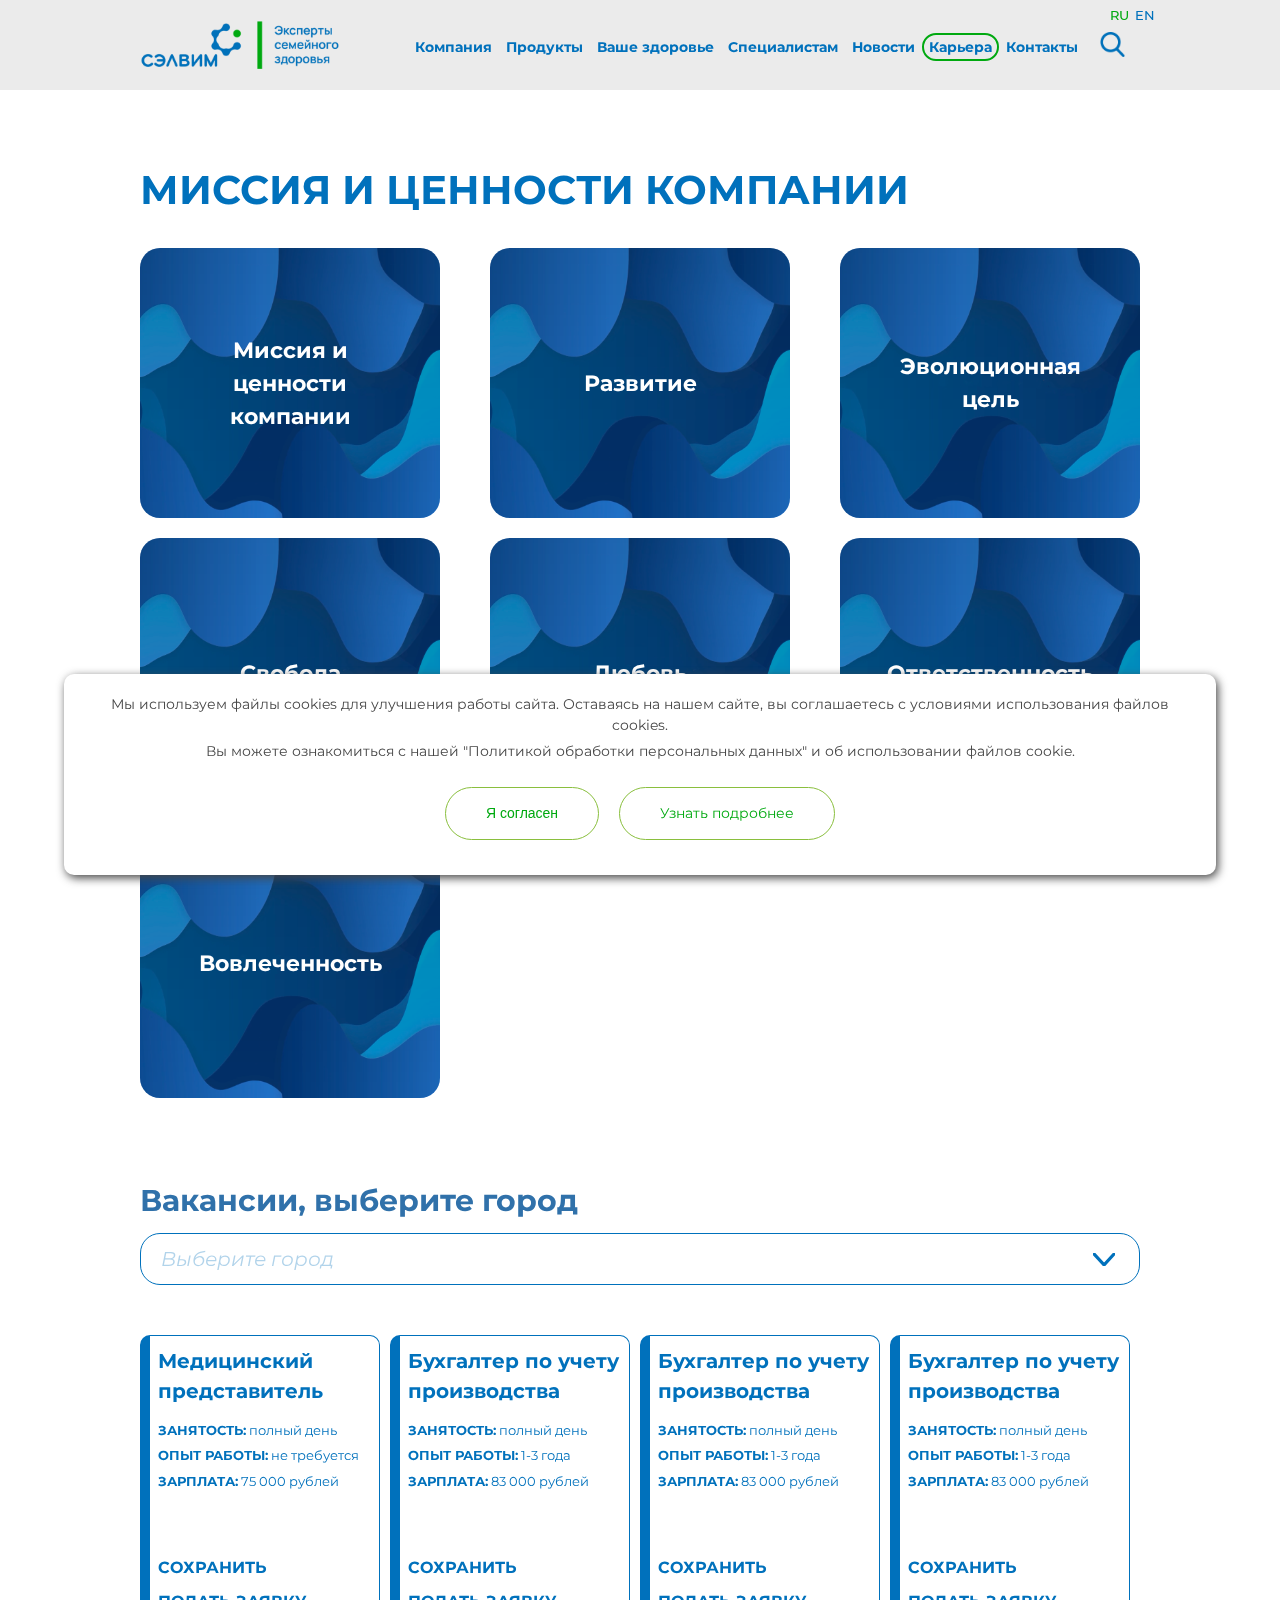
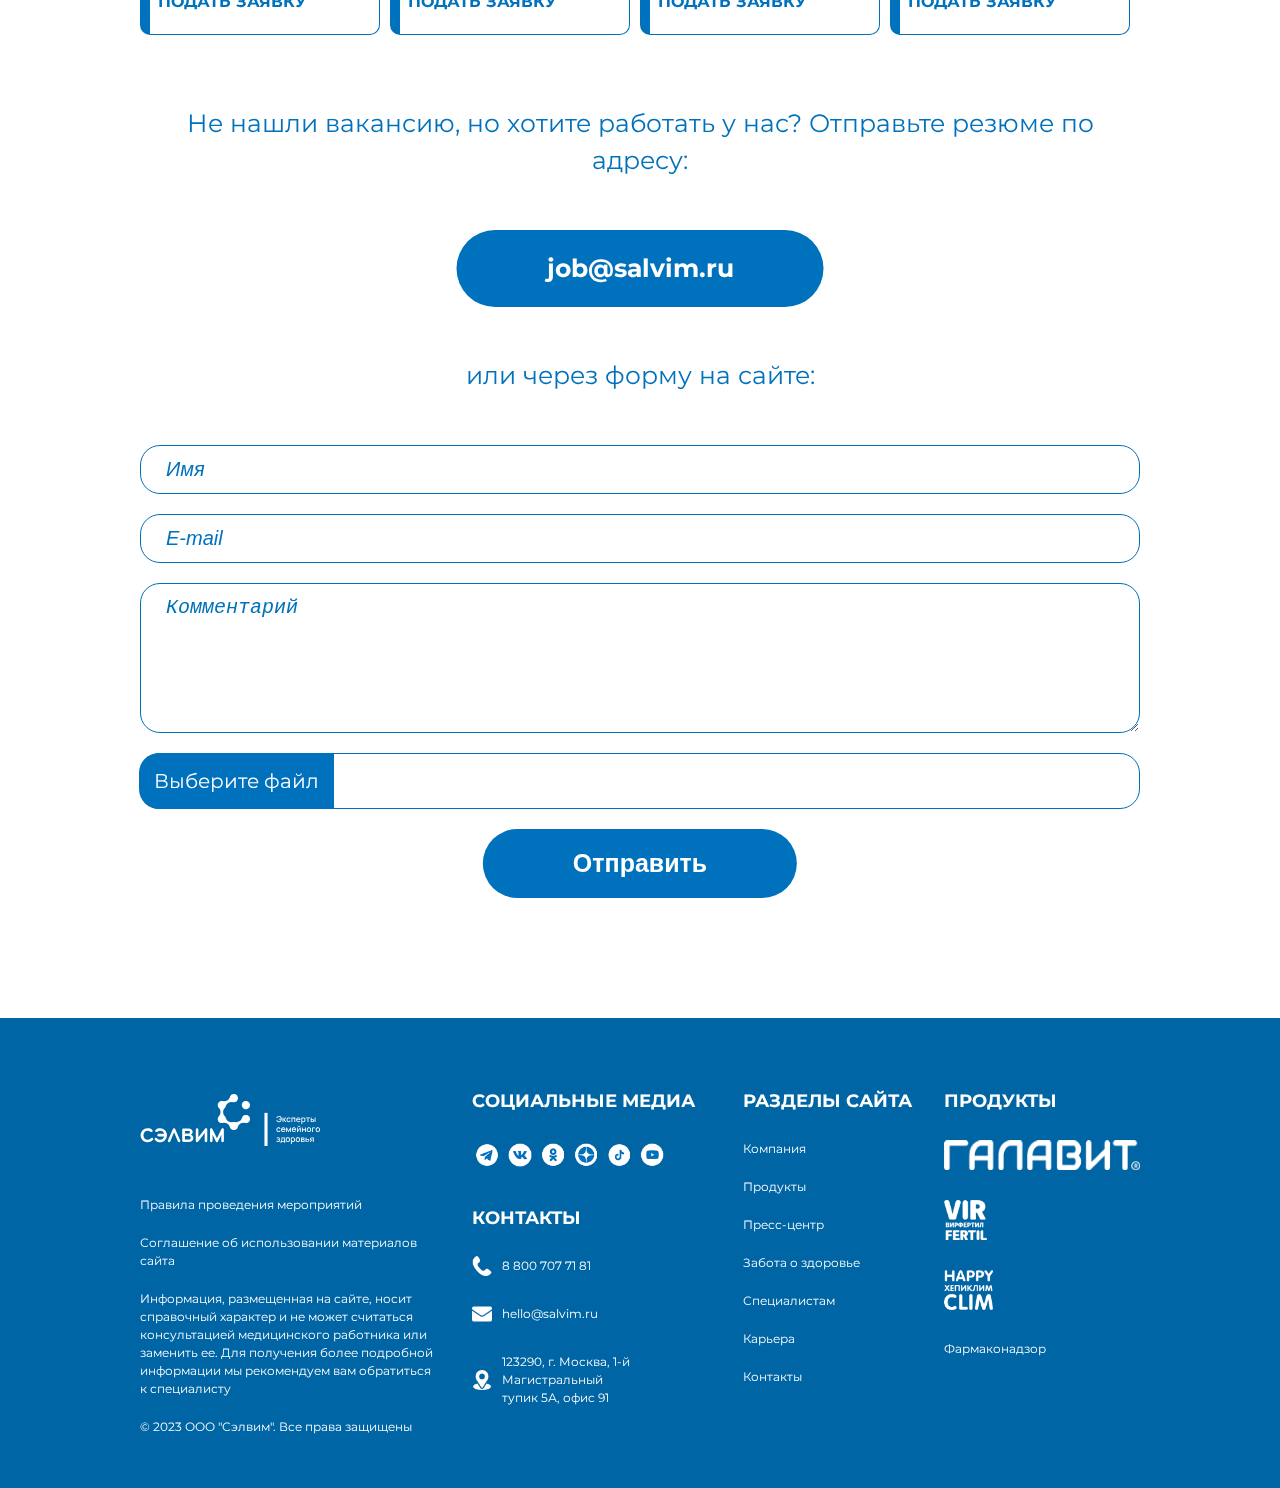
==== commit 4a998035: "update 0602" ====
--- a/career.html
+++ b/career.html
@@ -46,6 +46,56 @@
 		<main class="page__main">
 			<div class="wrapper">
 				<div class="inner__page_info">
+					<h2>МИССИЯ И ЦЕННОСТИ КОМПАНИИ</h2>
+					<div id="video__player" class="video__player">
+						<video id="js-video" src="img/temp/career/missiya_i_cennosti_kompanii.m4v" controls=""></video>
+					</div>
+					<div class="career__videos">
+						<div class="career__video">
+							<img src="img/video_bg.png" alt="video_bg">
+							<p class="video__name">Миссия и ценности компании</p>
+							<p class="video__watch" data-src="img/temp/career/missiya_i_cennosti_kompanii.m4v">Смотреть</p>
+							<div class="filter"></div>
+						</div>
+						<div class="career__video">
+							<img src="img/video_bg.png" alt="video_bg">
+							<p class="video__name">Развитие</p>
+							<p class="video__watch" data-src="img/temp/career/razviteie.m4v">Смотреть</p>
+							<div class="filter"></div>
+						</div>
+						<div class="career__video">
+							<img src="img/video_bg.png" alt="video_bg">
+							<p class="video__name">Эволюционная цель</p>
+							<p class="video__watch" data-src="img/temp/career/ehvolyucionnaya_cel.m4v">Смотреть</p>
+							<div class="filter"></div>
+						</div>
+
+						<div class="career__video">
+							<img src="img/video_bg.png" alt="video_bg">
+							<p class="video__name">Свобода</p>
+							<p class="video__watch" data-src="img/temp/career/svoboda.m4v">Смотреть</p>
+							<div class="filter"></div>
+						</div>
+						<div class="career__video">
+							<img src="img/video_bg.png" alt="video_bg">
+							<p class="video__name">Любовь</p>
+							<p class="video__watch" data-src="img/temp/career/lyubov.m4v">Смотреть</p>
+							<div class="filter"></div>
+						</div>
+						<div class="career__video">
+							<img src="img/video_bg.png" alt="video_bg">
+							<p class="video__name">Ответственность</p>
+							<p class="video__watch" data-src="img/temp/career/otvetstvennost.m4v">Смотреть</p>
+							<div class="filter"></div>
+						</div>
+
+						<div class="career__video">
+							<img src="img/video_bg.png" alt="video_bg">
+							<p class="video__name">Вовлеченность</p>
+							<p class="video__watch" data-src="img/temp/career/vovlechennost.m4v">Смотреть</p>
+							<div class="filter"></div>
+						</div>
+					</div>
 					<h3 class="vacancy__header">Вакансии, выберите город</h3>
 					<div class="cities__block">
 						<div class="city__btn" id="js-city__btn"><span>Выберите город</span></div>
--- a/css/style.css
+++ b/css/style.css
@@ -1304,6 +1304,113 @@
 }
 
 .career__submit_btn {
-	width: 100%;
+	/*width: 100%;*/
+}
+
+.video__player {
+	display: none;
+	width: 100%;
+	height: 600px;
+	text-align: center;
+	margin-bottom: 70px;
+}
+
+.video__player video {
+	height: 600px;
+}
+
+.career__videos {
+	display: flex;
+	justify-content: space-between;
+	flex-wrap: wrap;
+	margin-bottom: 70px;
+}
+
+.career__video {
+	width: 30%;
+	height: 300px;
+	margin-bottom: 20px;
+	position: relative;
+	border-radius: 20px;
+}
+
+.career__video img {
+	border-radius: 20px;
+	width: 100%;
+	height: 100%;
+	position: absolute;
+	top: 0;
+	left: 0;
+	object-fit: cover;
+	-webkit-background-size:  cover;
+	-moz-background-size:  cover;
+	-o-background-size:  cover;
+	background-size:  cover;
+}
+
+.filter {
+	border-radius: 20px;
+	position: absolute;
+	top: 0;
+	left: 0;
+	width: 100%;
+	height: 100%;
+	mix-blend-mode: multiply;
+	background: linear-gradient(0deg, rgba(0, 0, 0, .2), rgba(0, 0, 0, .3));
+	z-index: 9;
+}
+
+.video__name {
+	color: #fff;
+	font-size: 25px;
+	font-weight: bold;
+	text-align: center;
+	position: absolute;
+	top: 50%;
+	left: 50%;
+	transform: translate(-50%, -50%);
+	z-index: 10;
+	-webkit-transition: all 0.5s ease-in-out;
+	-moz-transition: all 0.5s ease-in-out;
+	-ms-transition: all 0.5s ease-in-out;
+	-o-transition: all 0.5s ease-in-out;
+	transition: all 0.5s ease-in-out;
+}
+
+.video__watch {
+	display: none;
+	color: #fff;
+	font-size: 20px;
+	font-weight: bold;
+	text-align: center;
+	position: absolute;
+	bottom: 10px;
+	left: 50%;
+	transform: translate(-50%, 0);
+	z-index: 10;
+}
+
+.career__video:hover .video__name {
+	top: 20%;
+	transform: translate(-50%, 0);
+	-webkit-transition: all 0.5s ease-in-out;
+	-moz-transition: all 0.5s ease-in-out;
+	-ms-transition: all 0.5s ease-in-out;
+	-o-transition: all 0.5s ease-in-out;
+	transition: all 0.5s ease-in-out;
+}
+
+.career__video:hover .video__watch {
+	cursor: pointer;
+	display: block;
+}
+
+.video__watch:hover {
+	cursor: pointer;
+	color: #00a910;
+}
+
+.career__video:hover .filter {
+	background: none;
 }
 /*end career page*/--- a/css/media.css
+++ b/css/media.css
@@ -731,6 +731,32 @@
 	.file__name {
 		font-size: 16px;
 	}
+
+	.video__player {
+		height: 500px;
+		margin-bottom: 70px;
+	}
+
+	.video__player video {
+		height: 500px;
+	}
+
+	.career__videos {
+		margin-bottom: 60px;
+	}
+
+	.career__video {
+		width: 30%;
+		height: 270px;
+	}
+
+	.video__name {
+		font-size: 22px;
+	}
+
+	.video__watch {
+		font-size: 17px;
+	}
 	/*end career page*/
 }
 @media screen and (max-width:1024px){
@@ -1377,6 +1403,32 @@
 		margin-left: -2px;
 		font-size: 20px;
 	}
+
+	.video__player {
+		height: 400px;
+		margin-bottom: 60px;
+	}
+
+	.video__player video {
+		height: 400px;
+	}
+
+	.career__videos {
+		margin-bottom: 60px;
+	}
+
+	.career__video {
+		width: 47%;
+		height: 270px;
+	}
+
+	.video__name {
+		font-size: 22px;
+	}
+
+	.video__watch {
+		font-size: 17px;
+	}
 	/*end career page*/
 }
 @media screen and (max-width:768px) {
@@ -1965,6 +2017,9 @@
 	.link__btn {
 		font-size: 20px;
 		padding: 15px 70px;
+		width: 100%;
+		margin: 0;
+		transform: translateX(0%);
 	}
 
 	.vacancy__form {
@@ -2007,5 +2062,33 @@
 	.career__submit_btn {
 		font-size: 17px;
 	}
+
+	.video__player {
+		height: 350px;
+		margin-bottom: 50px;
+	}
+
+	.video__player video {
+		height: auto;
+		max-width: 320px;
+	}
+
+	.career__videos {
+		margin-bottom: 50px;
+		justify-content: center;
+	}
+
+	.career__video {
+		width: 90%;
+		height: 220px;
+	}
+
+	.video__name {
+		font-size: 19px;
+	}
+
+	.video__watch {
+		font-size: 14px;
+	}
 	/*end career page*/
 }